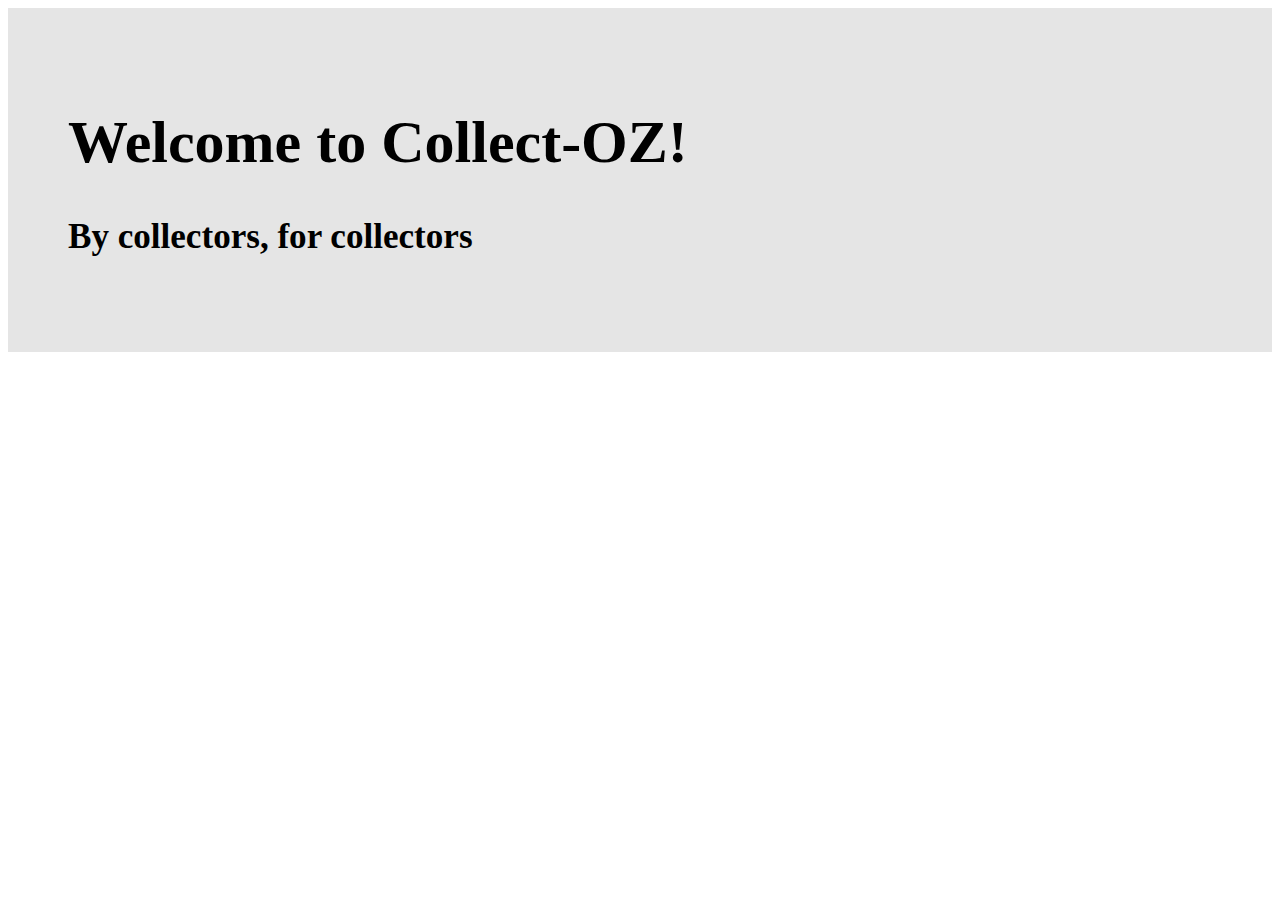
==== result.html @ 8d60e0c6 "Added Images, modified header, added result html file" ====
<!doctype html>
<html lang="en">
  <head>
    <!-- Required meta tags -->
    <meta charset="utf-8">
    <meta name="viewport" content="width=device-width, initial-scale=1">

    <!-- Bootstrap CSS -->
    <link rel="stylesheet" href="main.css">
    <link href="https://cdn.jsdelivr.net/npm/bootstrap@5.1.0/dist/css/bootstrap.min.css" rel="stylesheet" integrity="sha384-KyZXEAg3QhqLMpG8r+8fhAXLRk2vvoC2f3B09zVXn8CA5QIVfZOJ3BCsw2P0p/We" crossorigin="anonymous">

    <title>Collect-OZ - Result Page</title>
  </head>
  <body>
    <div class="header">
        <h1>Welcome to Collect-OZ!</h1>
        <h3>By collectors, for collectors</h3>       
    </div>

    <!-- Optional JavaScript; choose one of the two! -->

    <!-- Option 1: Bootstrap Bundle with Popper -->
    <script src="https://cdn.jsdelivr.net/npm/bootstrap@5.1.0/dist/js/bootstrap.bundle.min.js" integrity="sha384-U1DAWAznBHeqEIlVSCgzq+c9gqGAJn5c/t99JyeKa9xxaYpSvHU5awsuZVVFIhvj" crossorigin="anonymous"></script>

    <!-- Option 2: Separate Popper and Bootstrap JS -->
    <!--
    <script src="https://cdn.jsdelivr.net/npm/@popperjs/core@2.9.3/dist/umd/popper.min.js" integrity="sha384-eMNCOe7tC1doHpGoWe/6oMVemdAVTMs2xqW4mwXrXsW0L84Iytr2wi5v2QjrP/xp" crossorigin="anonymous"></script>
    <script src="https://cdn.jsdelivr.net/npm/bootstrap@5.1.0/dist/js/bootstrap.min.js" integrity="sha384-cn7l7gDp0eyniUwwAZgrzD06kc/tftFf19TOAs2zVinnD/C7E91j9yyk5//jjpt/" crossorigin="anonymous"></script>
    -->
  </body>
</html>
---- main.css ----
.header {
    padding: 60px;
    text-align: left;
    background: #e5e5e5;
    color: black;
    font-size: 30px;
  }
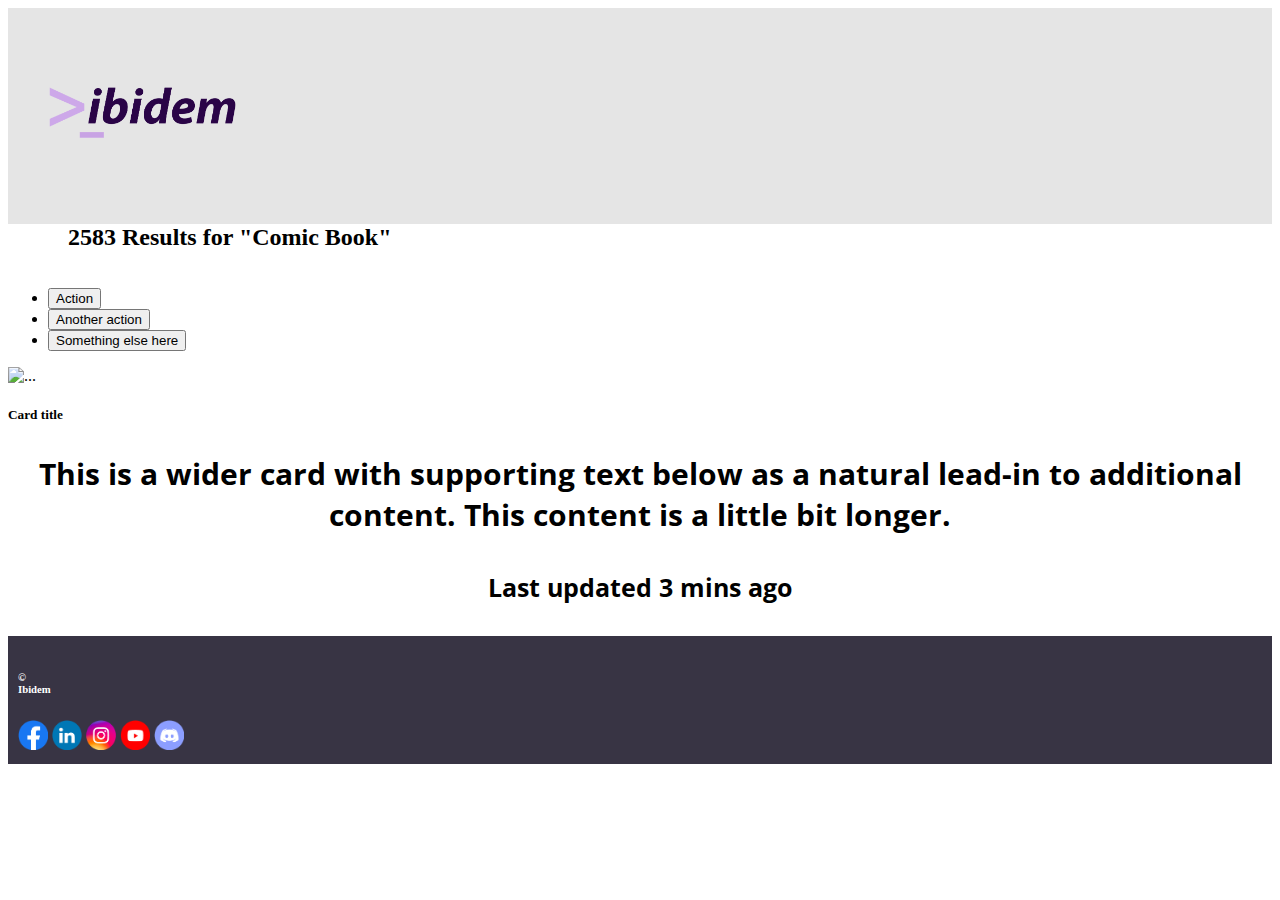
==== commit 1f237757: "homepage done" ====
--- a/result.html
+++ b/result.html
@@ -9,13 +9,12 @@
     <link rel="stylesheet" href="main.css">
     <link href="https://cdn.jsdelivr.net/npm/bootstrap@5.1.0/dist/css/bootstrap.min.css" rel="stylesheet" integrity="sha384-KyZXEAg3QhqLMpG8r+8fhAXLRk2vvoC2f3B09zVXn8CA5QIVfZOJ3BCsw2P0p/We" crossorigin="anonymous">
 
-    <title>Collect-OZ - Result Page</title>
-  </head>
-  <body>
-    <div class="header">
-        <h1>Welcome to Collect-OZ!</h1>
-        <h3>By collectors, for collectors</h3>       
-    </div>
+    <title>Ibidem - Result Page</title>
+</head>
+<body>
+  <div class="header">
+    <img src="best_logo.png" style="width: 20%;">   
+  </div>
 
     <!-- Optional JavaScript; choose one of the two! -->
 
@@ -27,5 +26,49 @@
     <script src="https://cdn.jsdelivr.net/npm/@popperjs/core@2.9.3/dist/umd/popper.min.js" integrity="sha384-eMNCOe7tC1doHpGoWe/6oMVemdAVTMs2xqW4mwXrXsW0L84Iytr2wi5v2QjrP/xp" crossorigin="anonymous"></script>
     <script src="https://cdn.jsdelivr.net/npm/bootstrap@5.1.0/dist/js/bootstrap.min.js" integrity="sha384-cn7l7gDp0eyniUwwAZgrzD06kc/tftFf19TOAs2zVinnD/C7E91j9yyk5//jjpt/" crossorigin="anonymous"></script>
     -->
+    <div id="below-head">
+    <h2>2583 Results for "Comic Book"</h2>
+
+    <div class="btn-group">
+        <button type="button" class="btn btn-secondary dropdown-toggle" data-bs-toggle="dropdown" aria-expanded="false">
+          Sort by...
+        </button>
+        <ul class="dropdown-menu dropdown-menu-end">
+          <li><button class="dropdown-item" type="button">Action</button></li>
+          <li><button class="dropdown-item" type="button">Another action</button></li>
+          <li><button class="dropdown-item" type="button">Something else here</button></li>
+        </ul>
+      </div>
+    </div>
+
+    <div class="card mb-3" style="max-width: 1500px; margin: auto;">
+        <div class="row g-0">
+          <div class="col-md-4">
+            <img src="..." class="img-fluid rounded-start" alt="...">
+          </div>
+          <div class="col-md-8">
+            <div class="card-body">
+              <h5 class="card-title">Card title</h5>
+              <p class="card-text">This is a wider card with supporting text below as a natural lead-in to additional content. This content is a little bit longer.</p>
+              <p class="card-text"><small class="text-muted">Last updated 3 mins ago</small></p>
+            </div>
+          </div>
+        </div>
+      </div>
+
+    <footer>
+        <div class="text">
+          <h6>&#169; Ibidem</h6> 
+        </div>
+        <div class="images">
+          <img src="fb icon.png" style="width: 30px;">
+          <img src="linkedin.png" style="width: 30px;">
+          <img src="insta logo.png" style="width: 30px;">
+          <img src="youtube icon.png" style="width: 30px;">
+          <img src="discord icon.png" style="width: 30px;">
+        </div>        
+    </footer>
+
+
   </body>
 </html>--- a/main.css
+++ b/main.css
@@ -1,7 +1,96 @@
+@import url('https://fonts.googleapis.com/css?family=Open+Sans&display=swap');
+
 .header {
-    padding: 60px;
+    padding: 10px;
     text-align: left;
     background: #e5e5e5;
     color: black;
     font-size: 30px;
-  }+    font-family: "Open Sans";
+}
+
+body {
+    background: white;
+}
+
+
+.padding {
+    padding: 10rem !important
+}
+
+.domain-form .form-group {
+    border-radius: 10px;
+    border: 5px solid #b8b4e4;
+}
+
+.domain-form .form-group input {
+    height: 70px !important;
+    border: transparent
+}
+
+.form-control {
+    height: 52px !important;
+    background: #fff !important;
+    color: #3a4348 !important;
+    font-size: 18px;
+    border-radius: 0px;
+    -webkit-box-shadow: none !important;
+    box-shadow: none !important
+}
+
+.px-4 {
+    padding-left: 1.5rem !important
+}
+
+p {
+    text-align: center;
+    font-family: "Open Sans";
+    font-weight: bolder;
+    font-size: 30px;
+}
+
+* {
+    box-sizing: border-box;
+  }
+
+  .sponsor {
+      padding: 50px;
+      width: 90%;
+      margin: auto;
+  }
+  
+  .rows {
+    display: flex;
+    background: #e5e5e5;
+  }
+  
+  /* Create three equal columns that sits next to each other */
+  .column {
+    flex: 25%;
+    padding: 30px;
+  }
+
+footer {
+    padding: 10px;
+    background: #383444;
+    color: white;
+}
+
+.text {
+    float: left;
+    padding-right: 1400px;
+}
+
+h2 {
+    margin-left: 60px;
+    display: inline;
+}
+
+.btn-group {
+    margin-left: 1500px;
+    display: inline;
+}
+
+#below-head {
+    display: inline-block;
+}
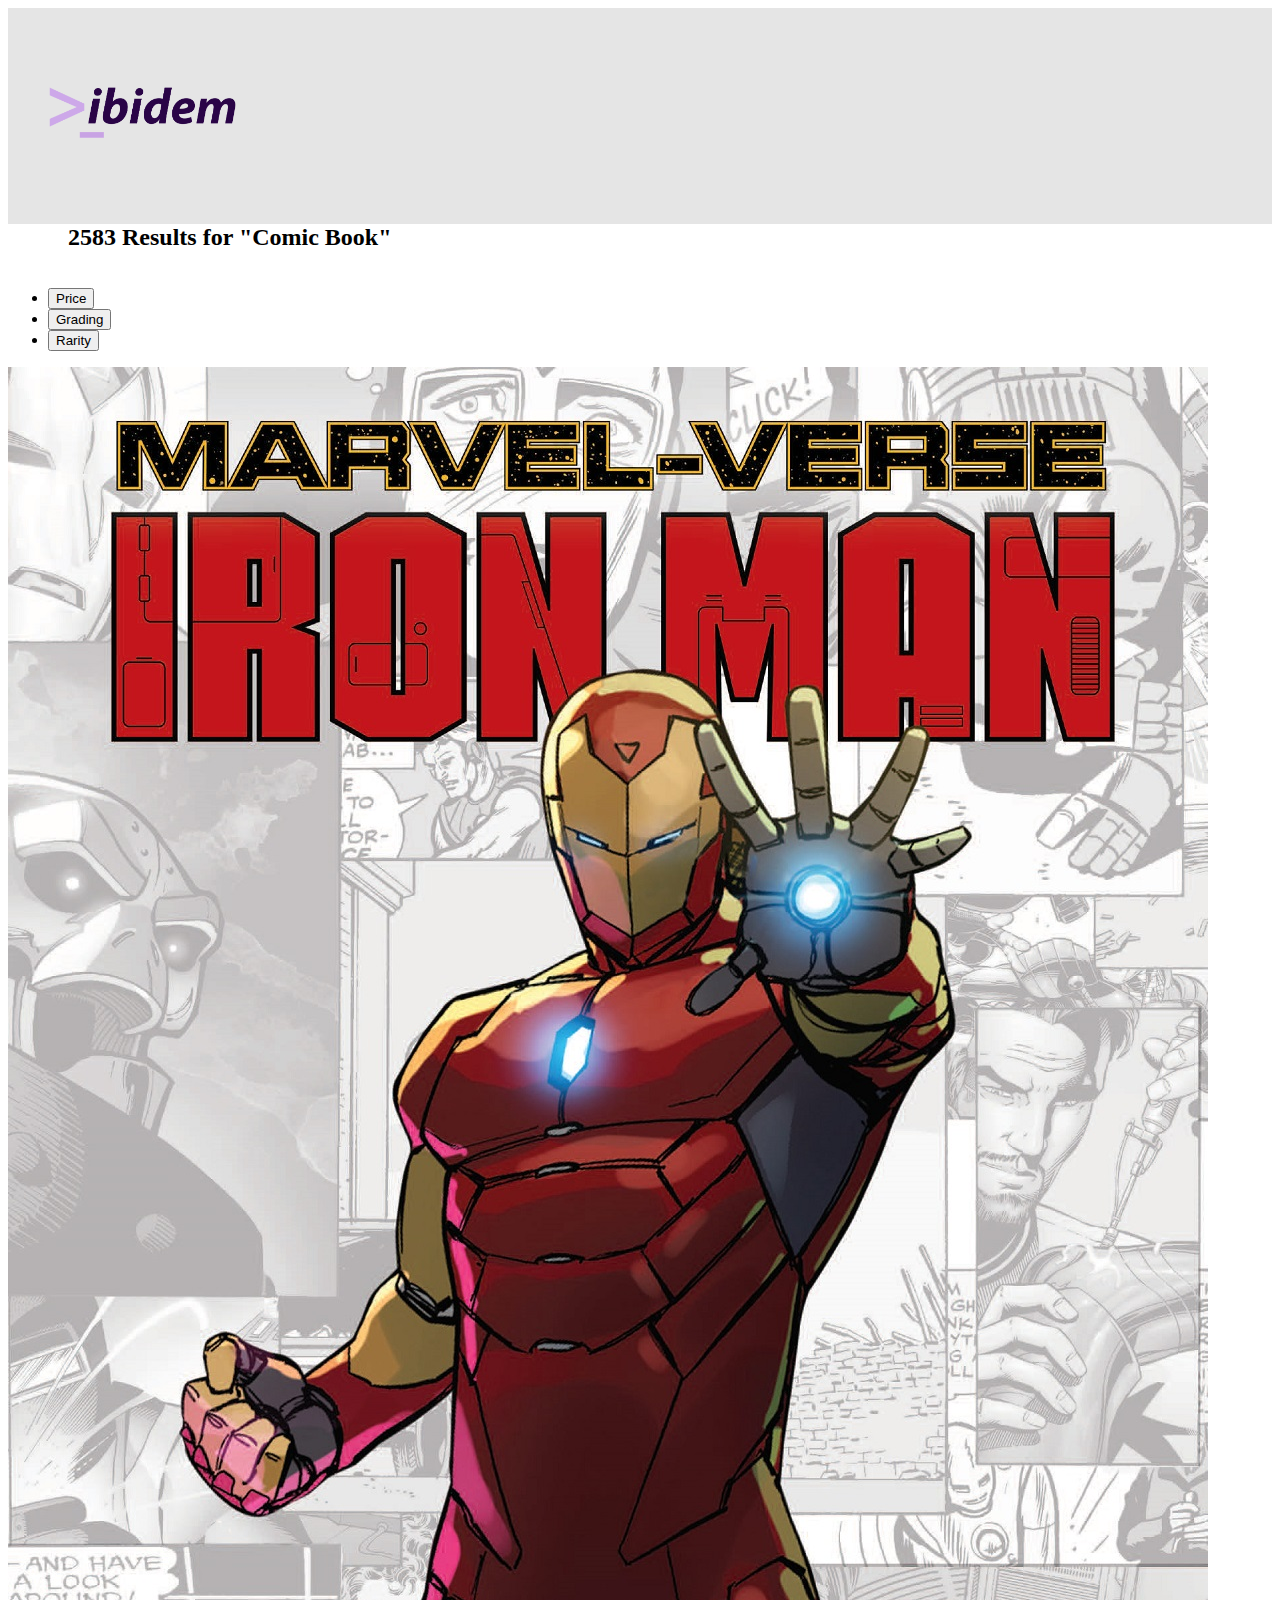
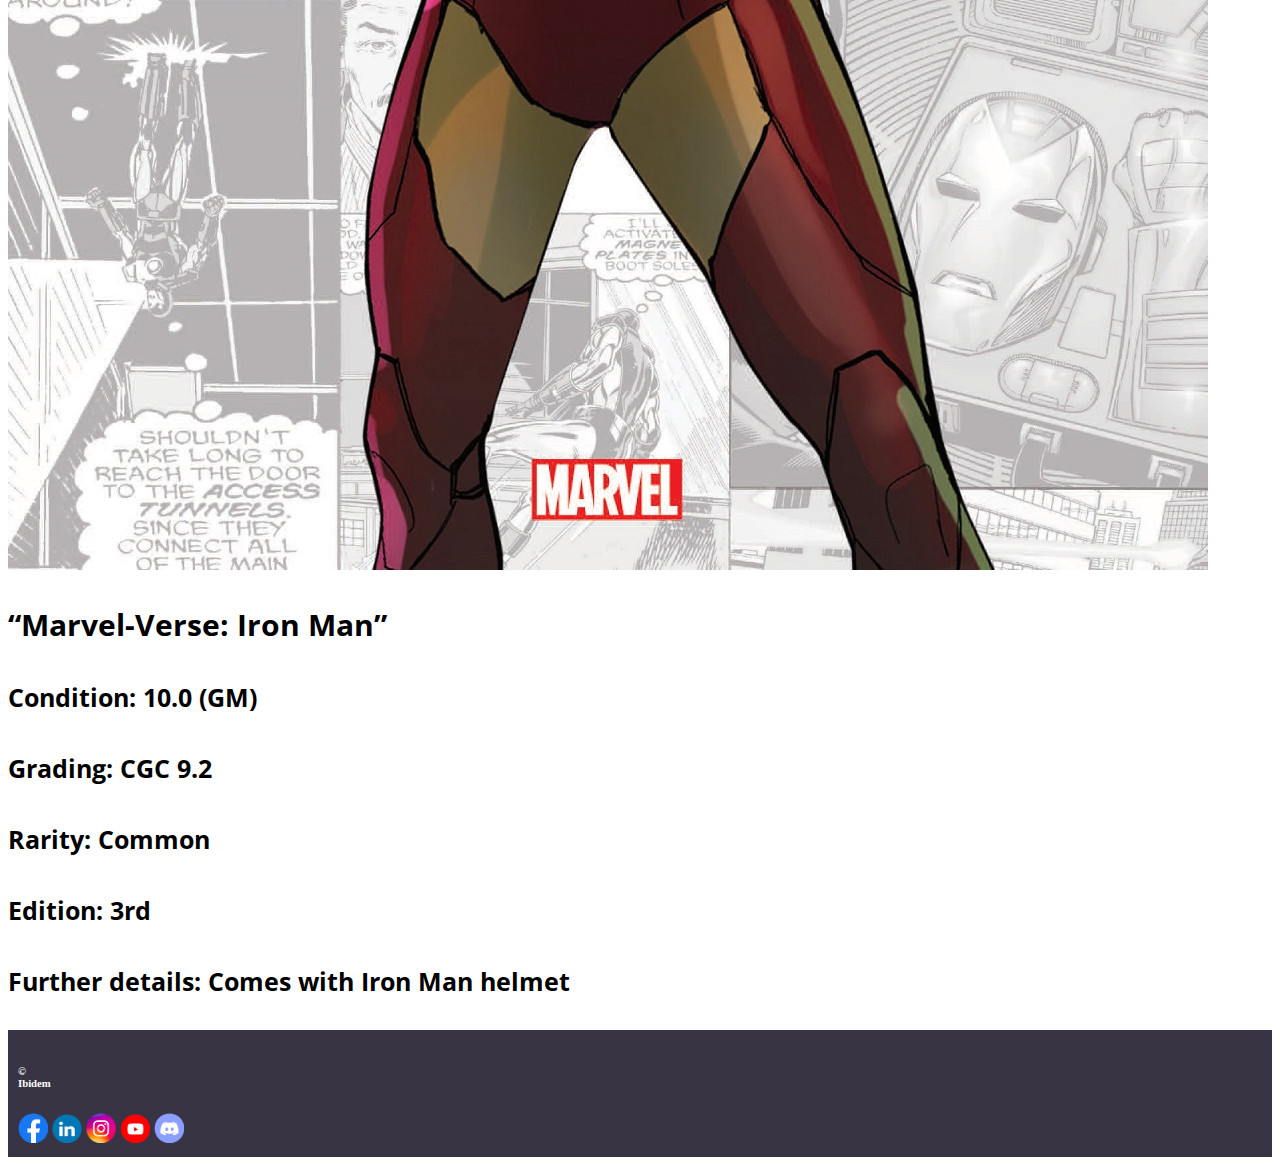
==== commit 5d9ff61d: "Iron man added" ====
--- a/result.html
+++ b/result.html
@@ -34,9 +34,9 @@
           Sort by...
         </button>
         <ul class="dropdown-menu dropdown-menu-end">
-          <li><button class="dropdown-item" type="button">Action</button></li>
-          <li><button class="dropdown-item" type="button">Another action</button></li>
-          <li><button class="dropdown-item" type="button">Something else here</button></li>
+          <li><button class="dropdown-item" type="button">Price</button></li>
+          <li><button class="dropdown-item" type="button">Grading</button></li>
+          <li><button class="dropdown-item" type="button">Rarity</button></li>
         </ul>
       </div>
     </div>
@@ -44,13 +44,16 @@
     <div class="card mb-3" style="max-width: 1500px; margin: auto;">
         <div class="row g-0">
           <div class="col-md-4">
-            <img src="..." class="img-fluid rounded-start" alt="...">
+            <img src="ironman.jpeg" class="img-fluid rounded-start" alt="Marvel-Verse: Iron Man">
           </div>
           <div class="col-md-8">
             <div class="card-body">
-              <h5 class="card-title">Card title</h5>
-              <p class="card-text">This is a wider card with supporting text below as a natural lead-in to additional content. This content is a little bit longer.</p>
-              <p class="card-text"><small class="text-muted">Last updated 3 mins ago</small></p>
+              <p class="card-text">“Marvel-Verse: Iron Man”</p>
+              <p class="card-text"><small class="text-muted">Condition: 10.0 (GM)</small></p>
+              <p class="card-text"><small class="text-muted">Grading: CGC 9.2</small></p>
+              <p class="card-text"><small class="text-muted">Rarity: Common</small></p>
+              <p class="card-text"><small class="text-muted">Edition: 3rd</small></p>
+              <p class="card-text"><small class="text-muted">Further details: Comes with Iron Man helmet</small></p>
             </div>
           </div>
         </div>
--- a/main.css
+++ b/main.css
@@ -94,3 +94,7 @@
 #below-head {
     display: inline-block;
 }
+
+.card-text {
+    text-align: left;
+}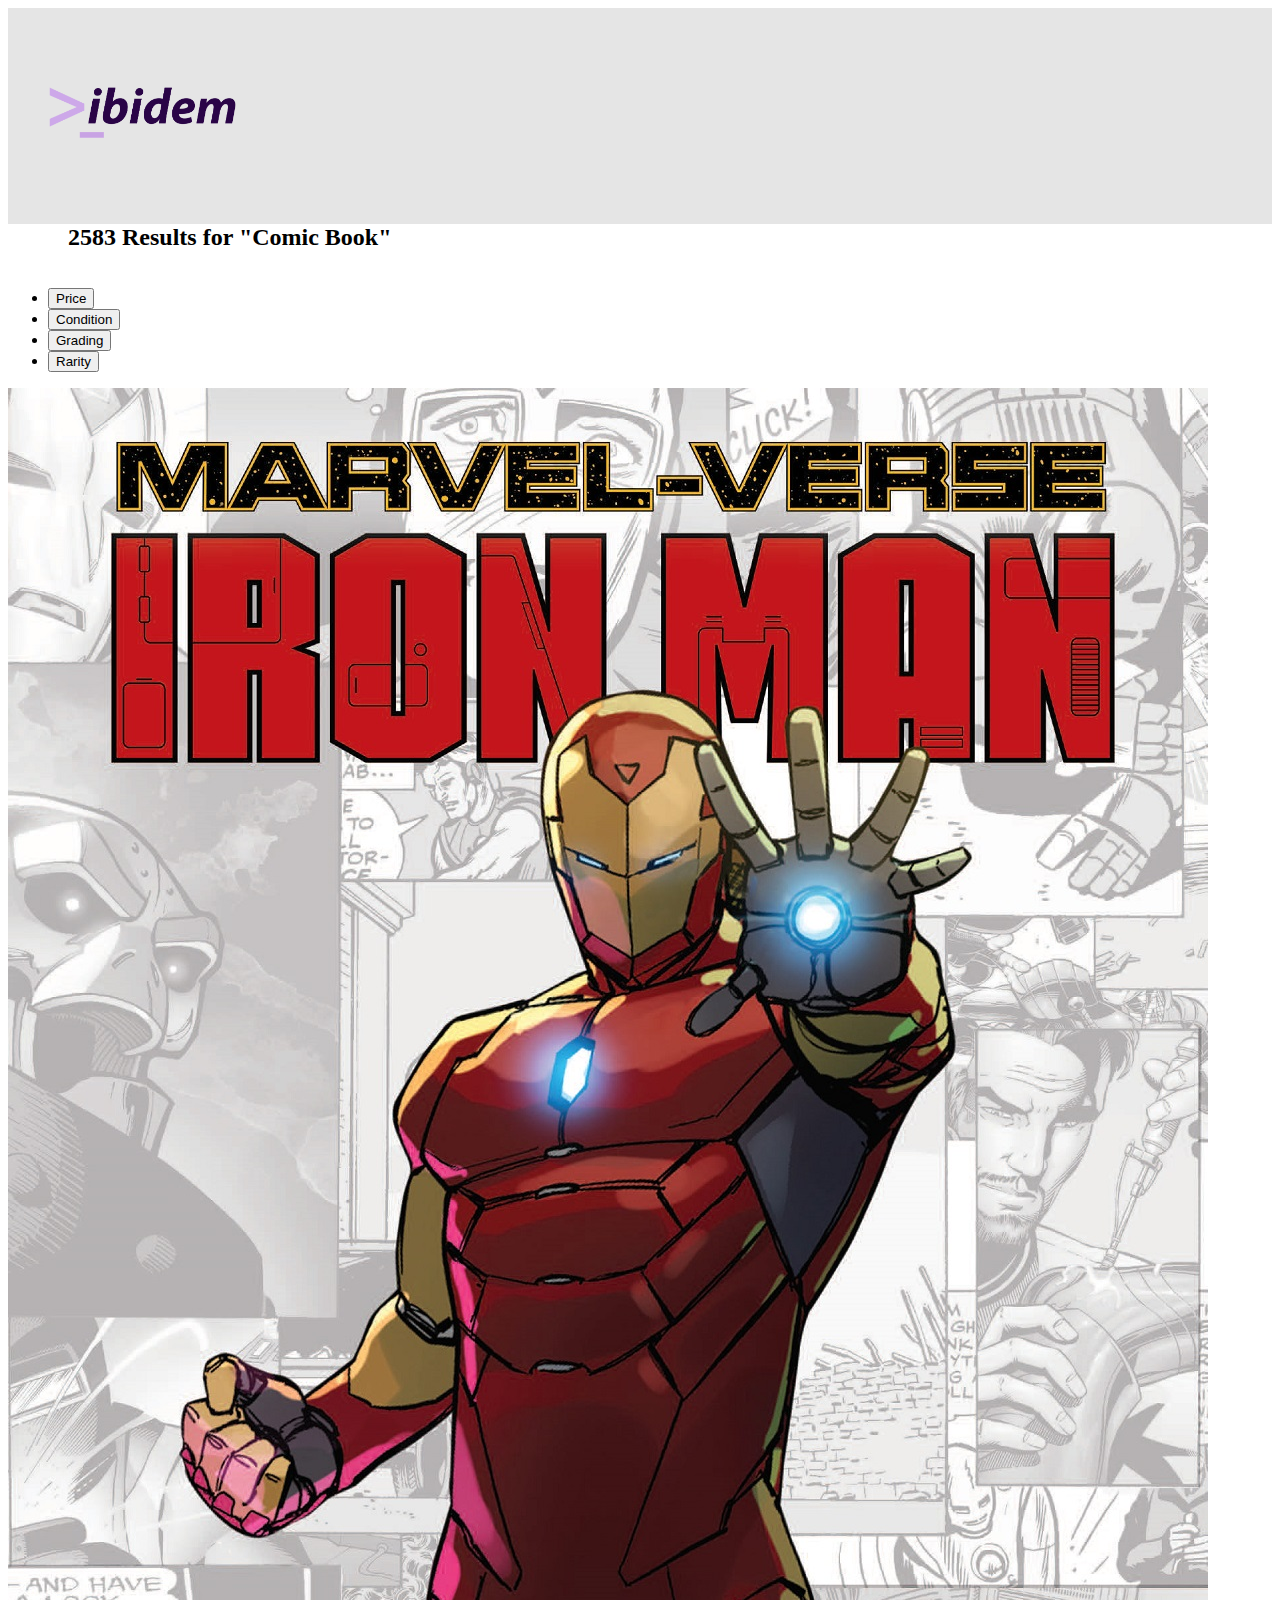
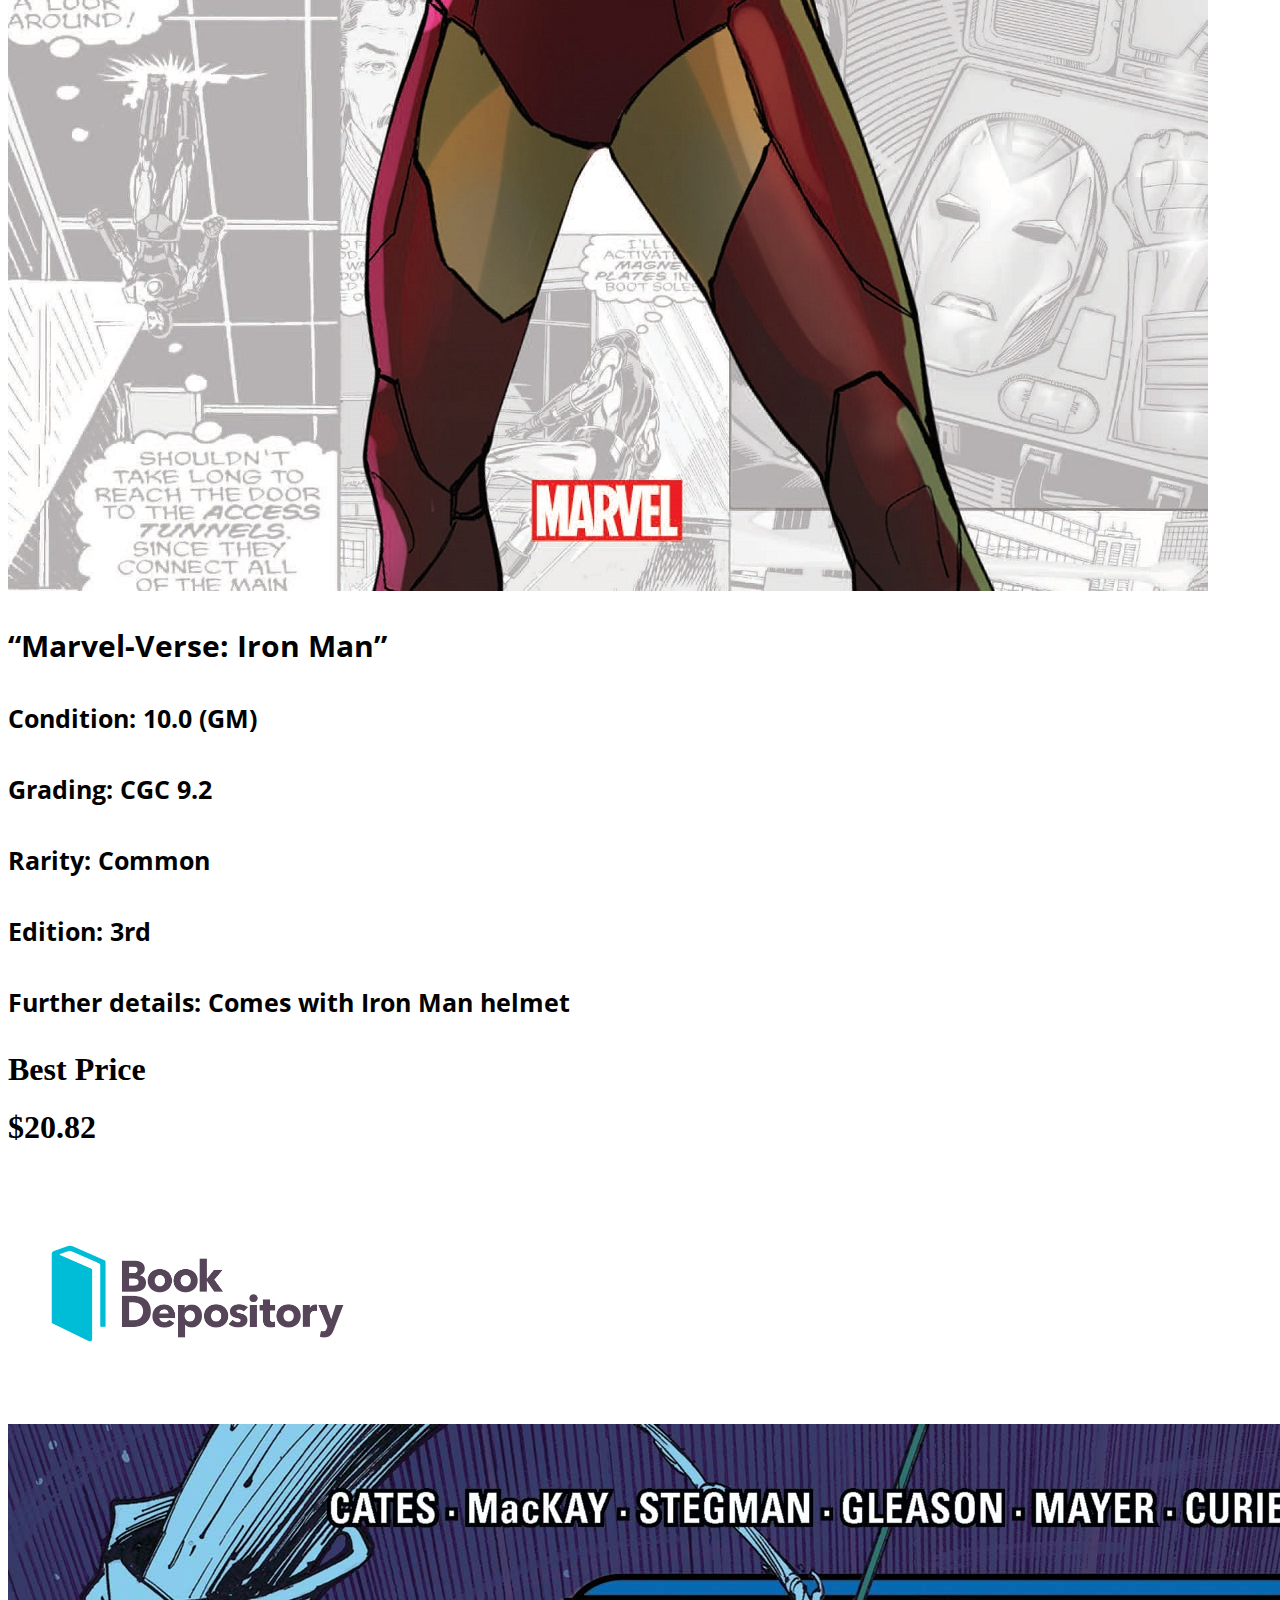
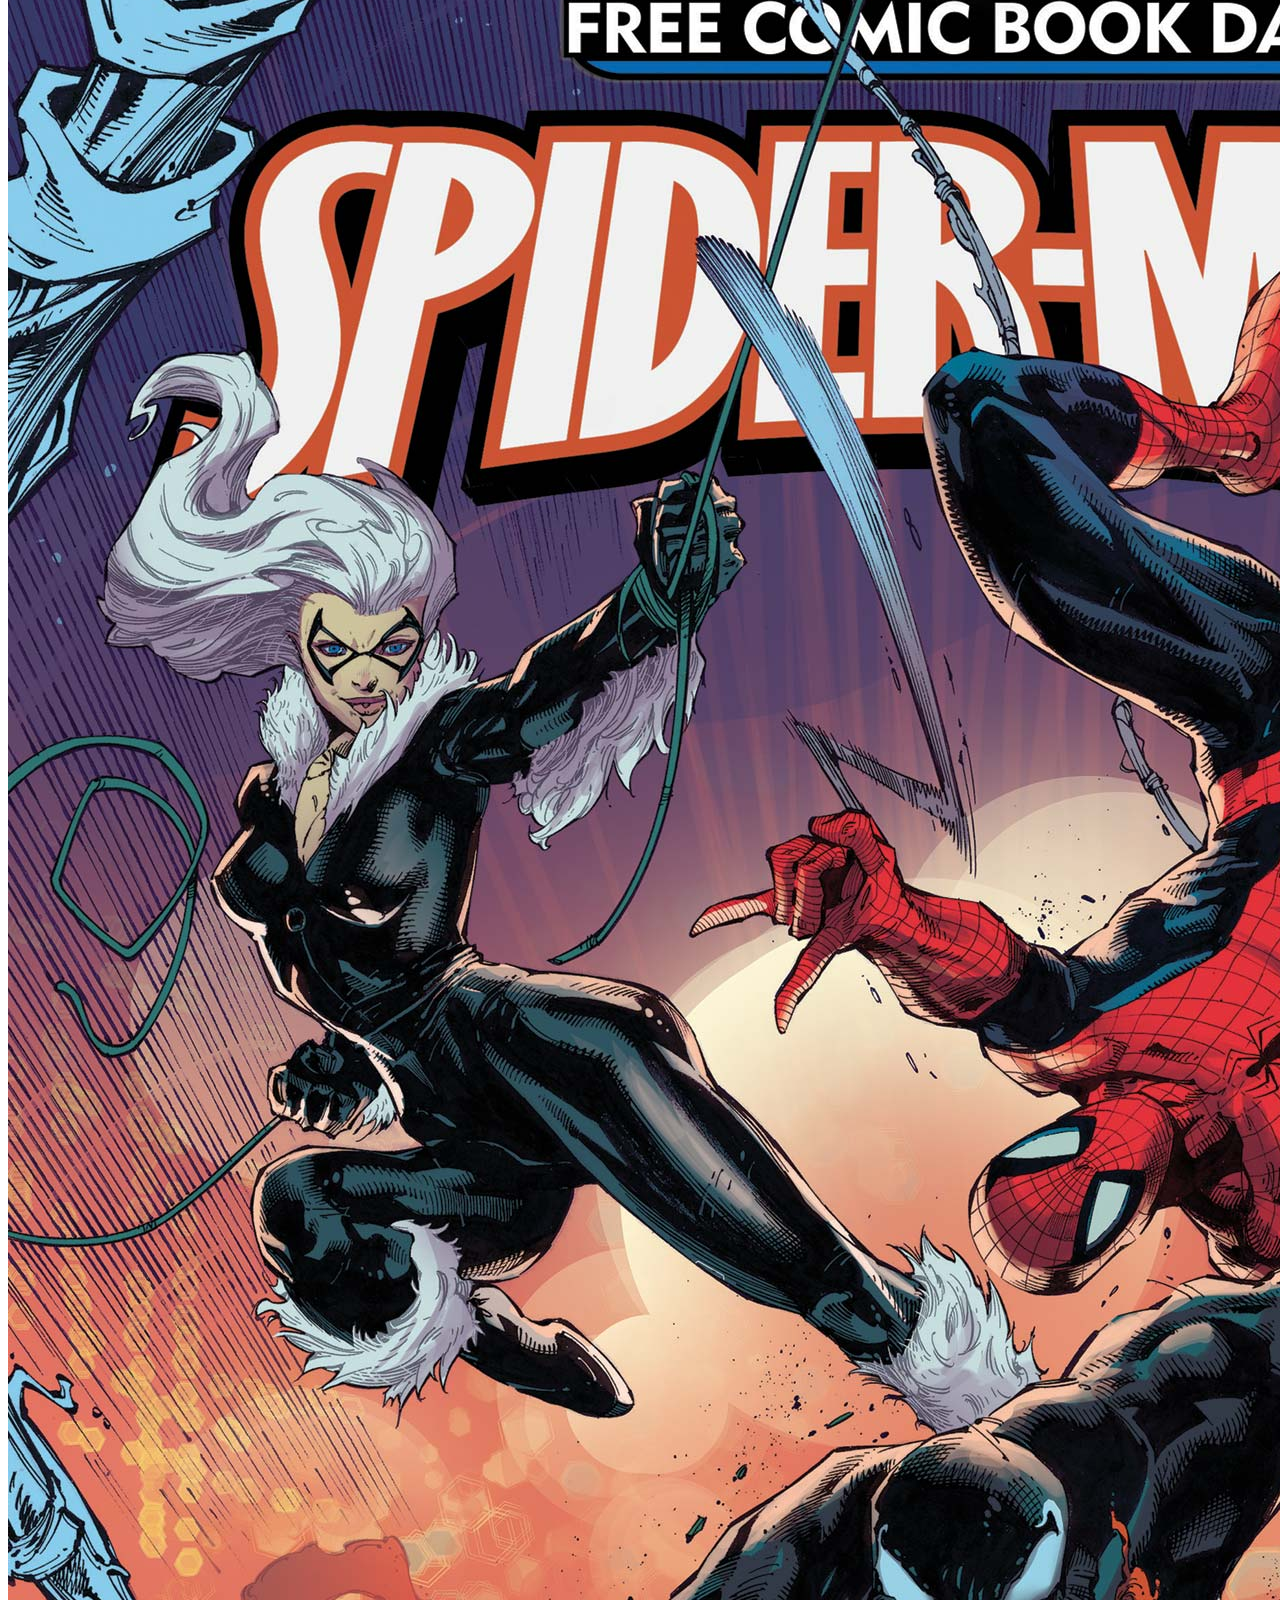
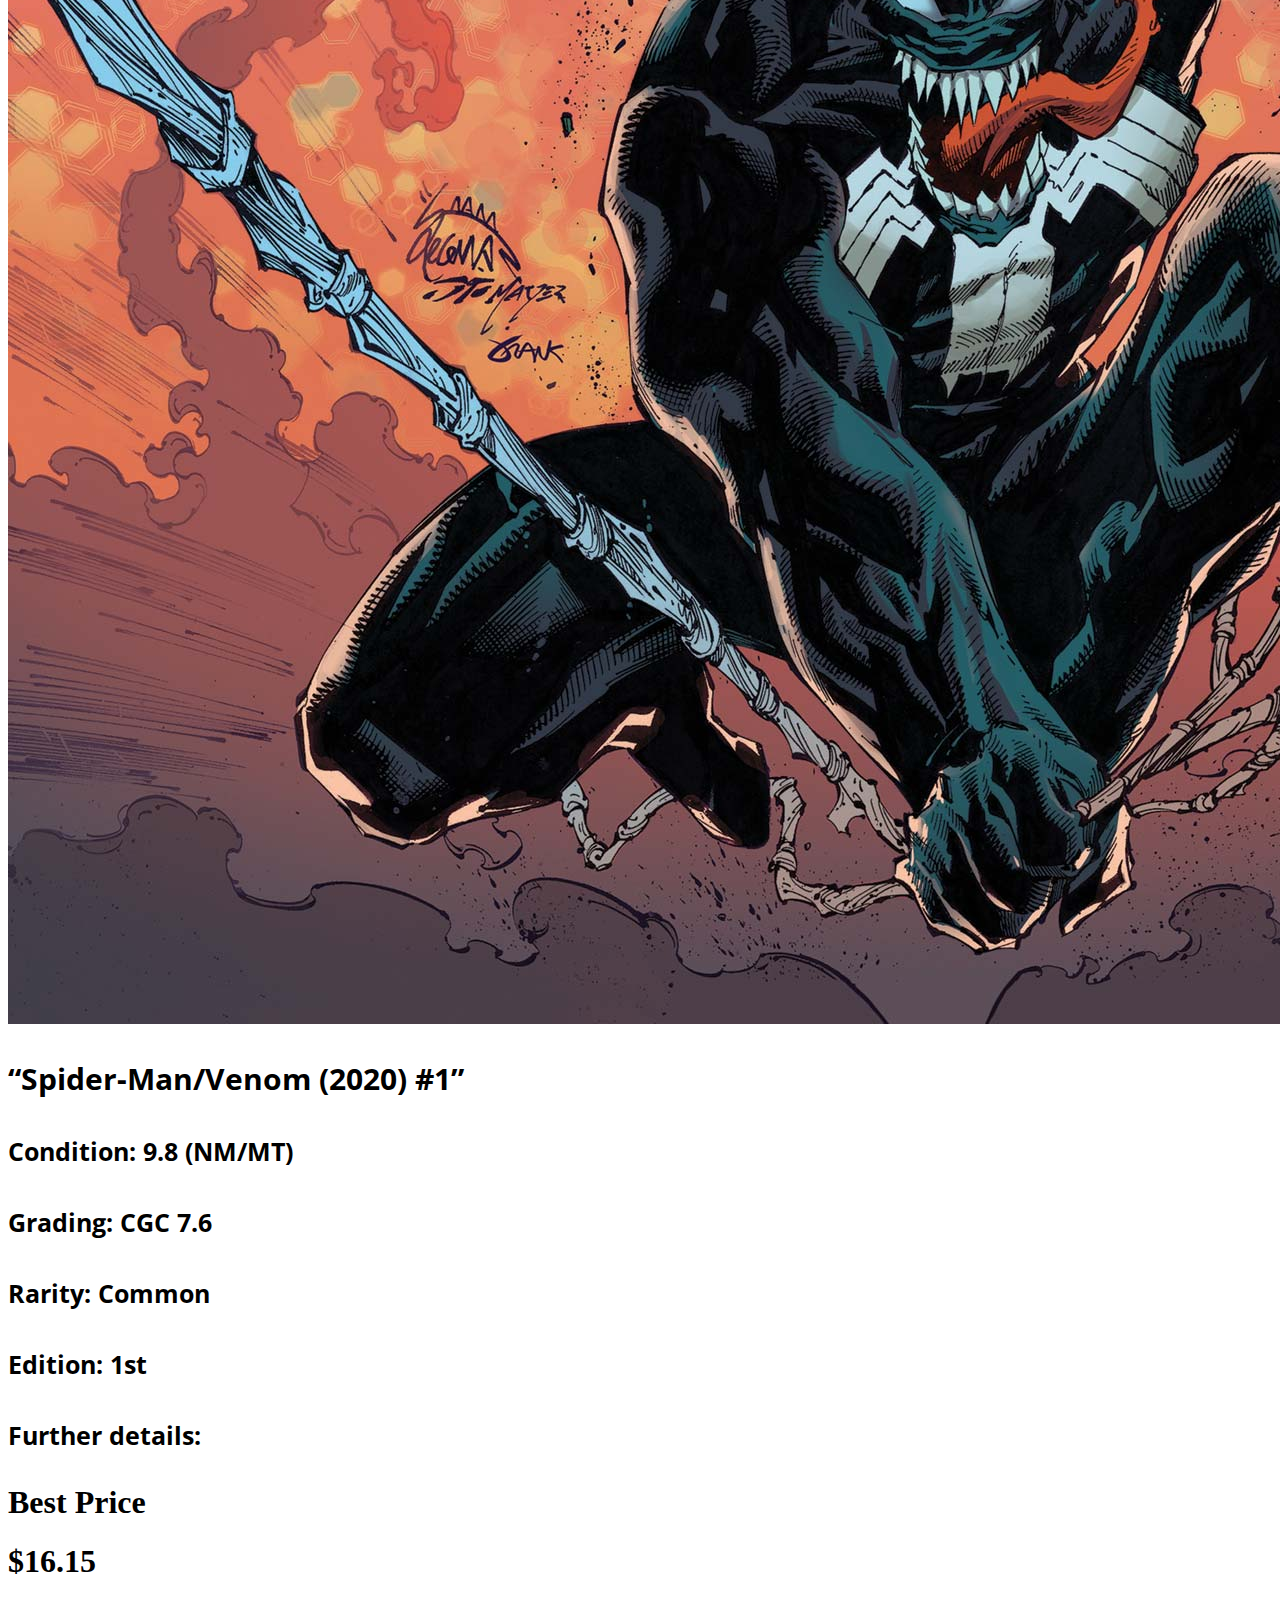
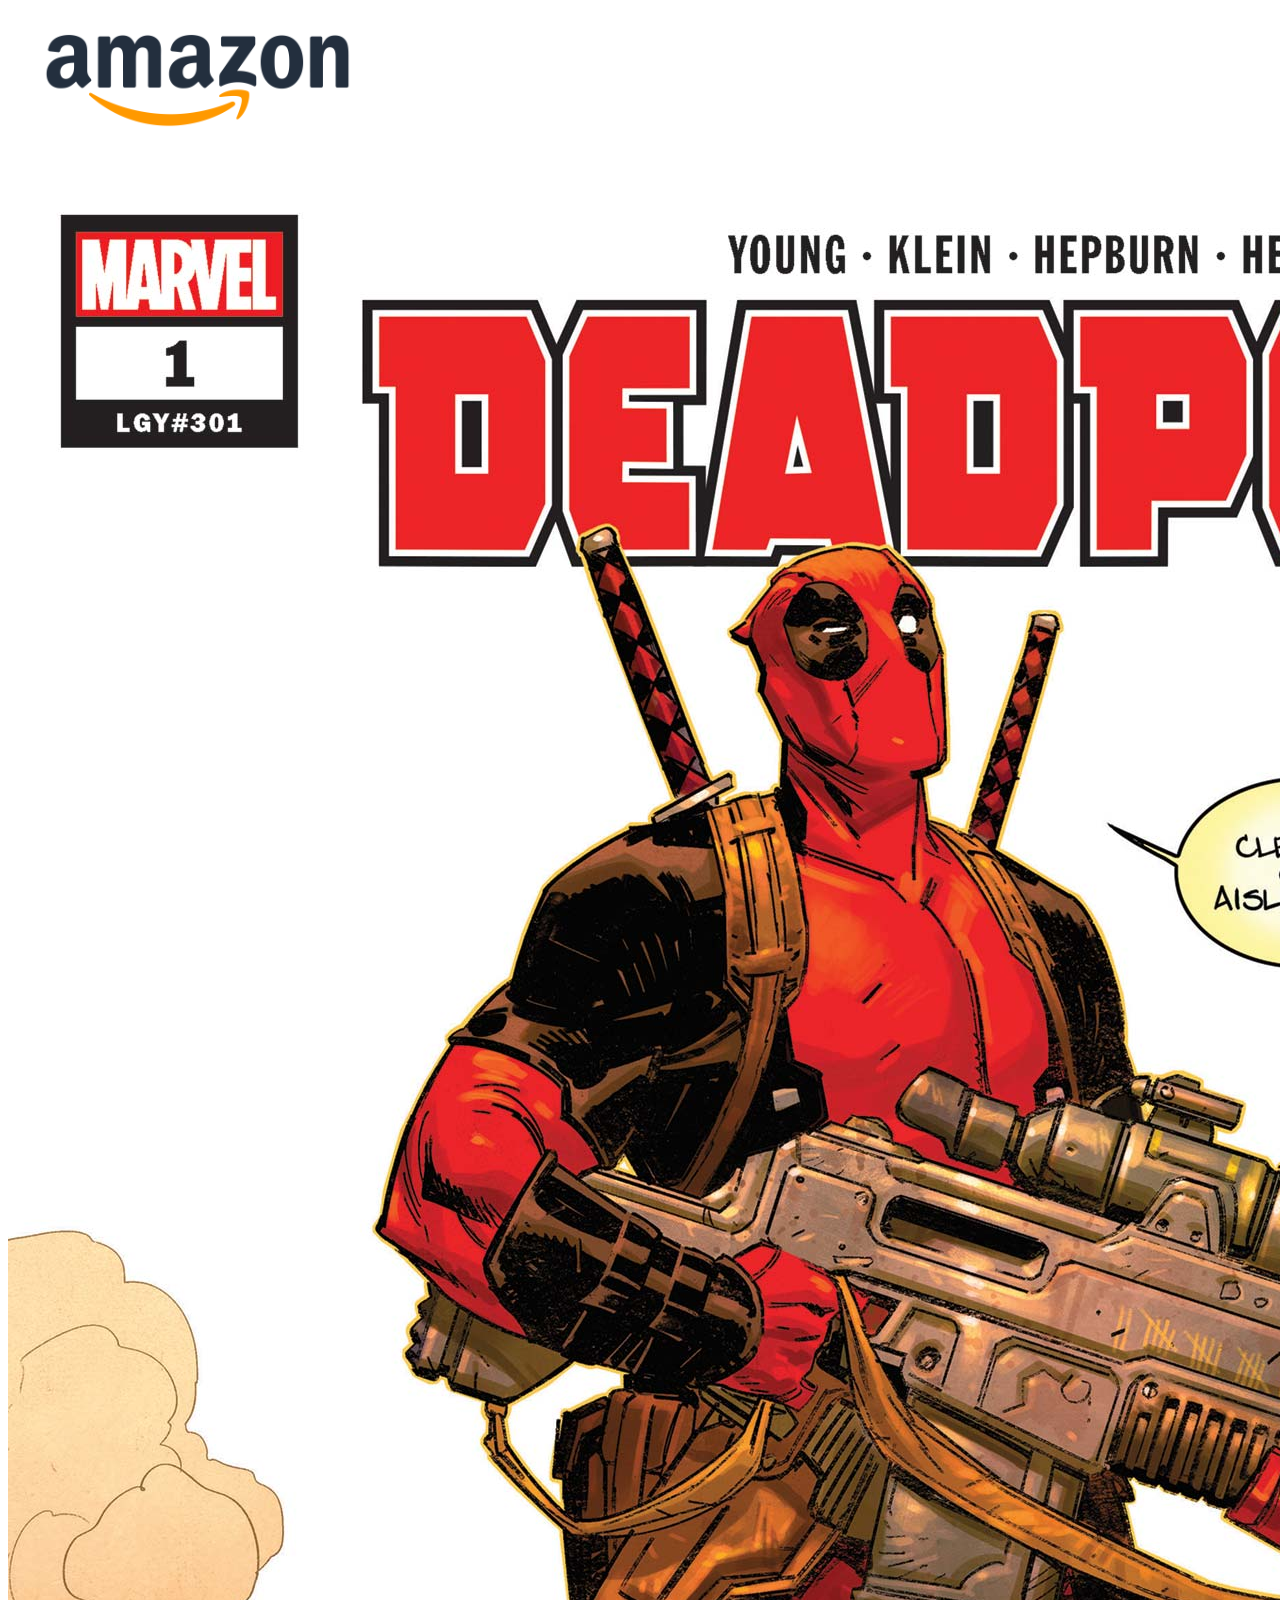
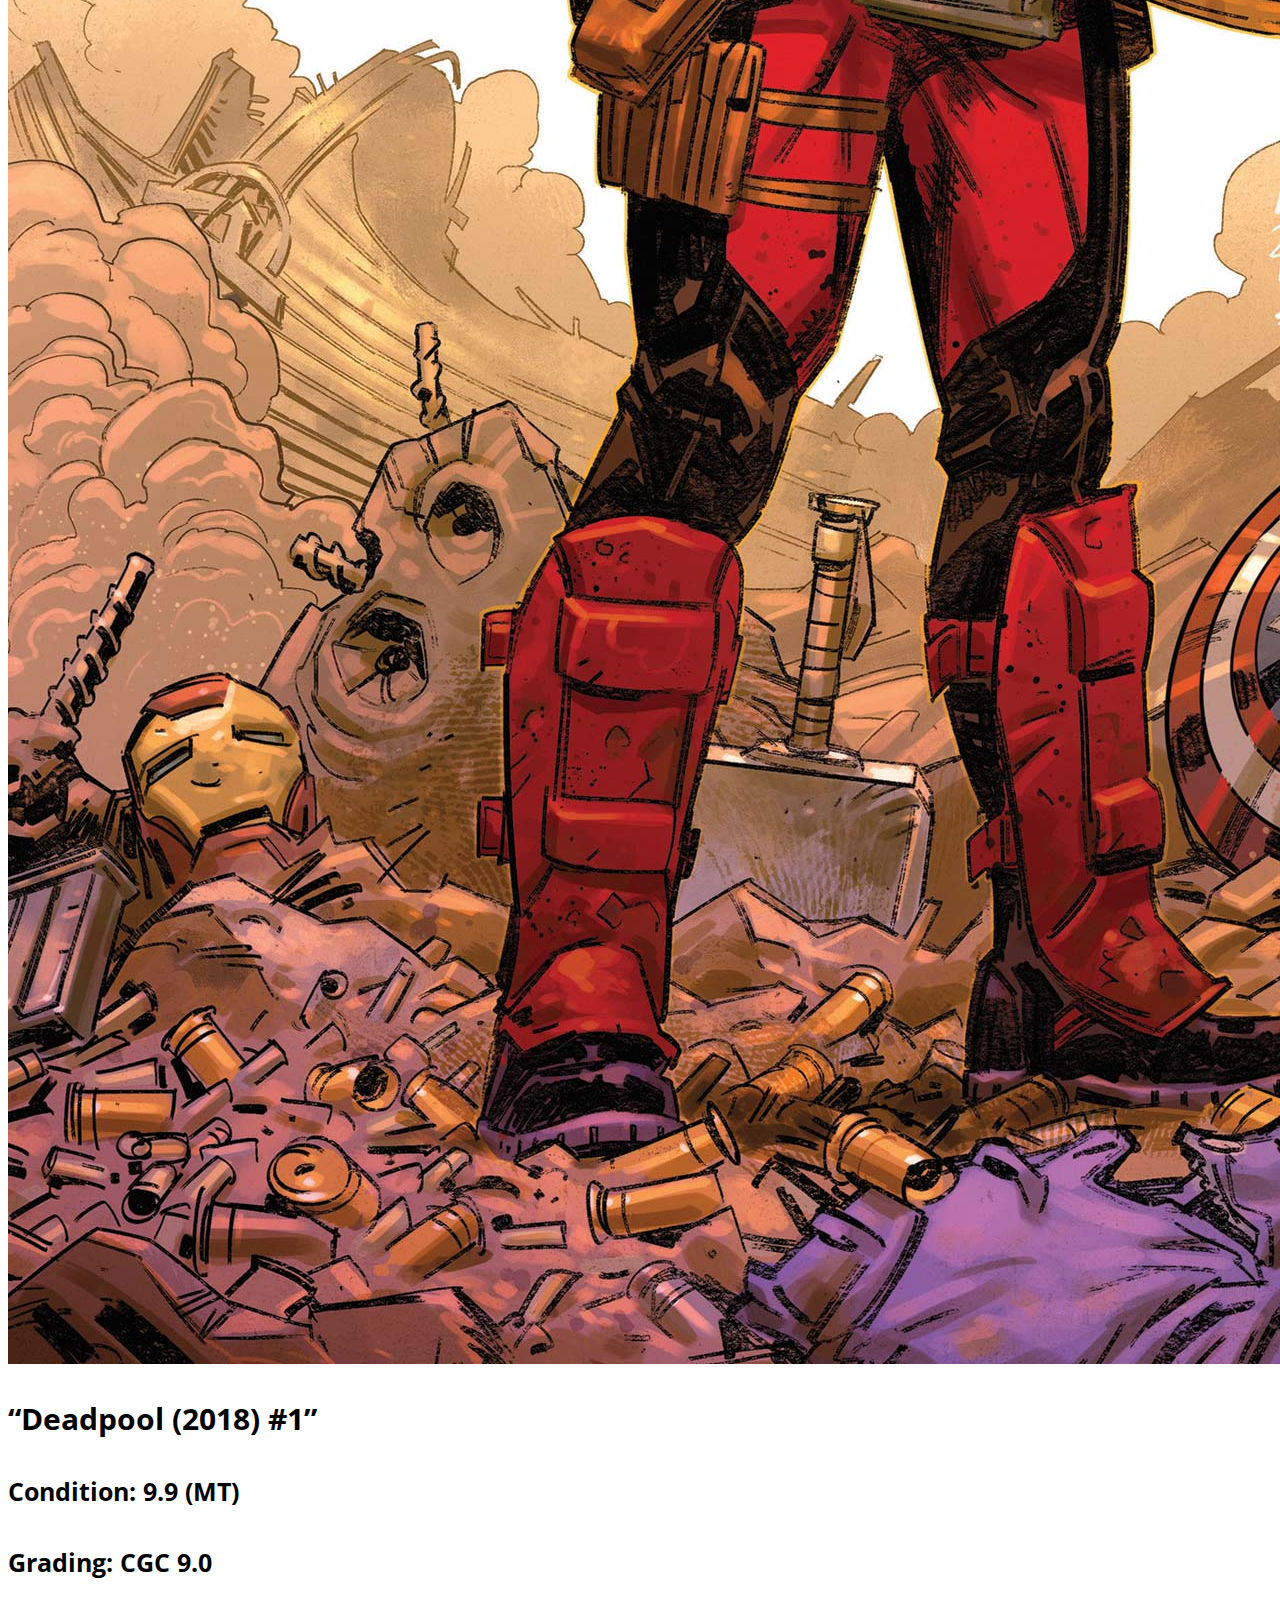
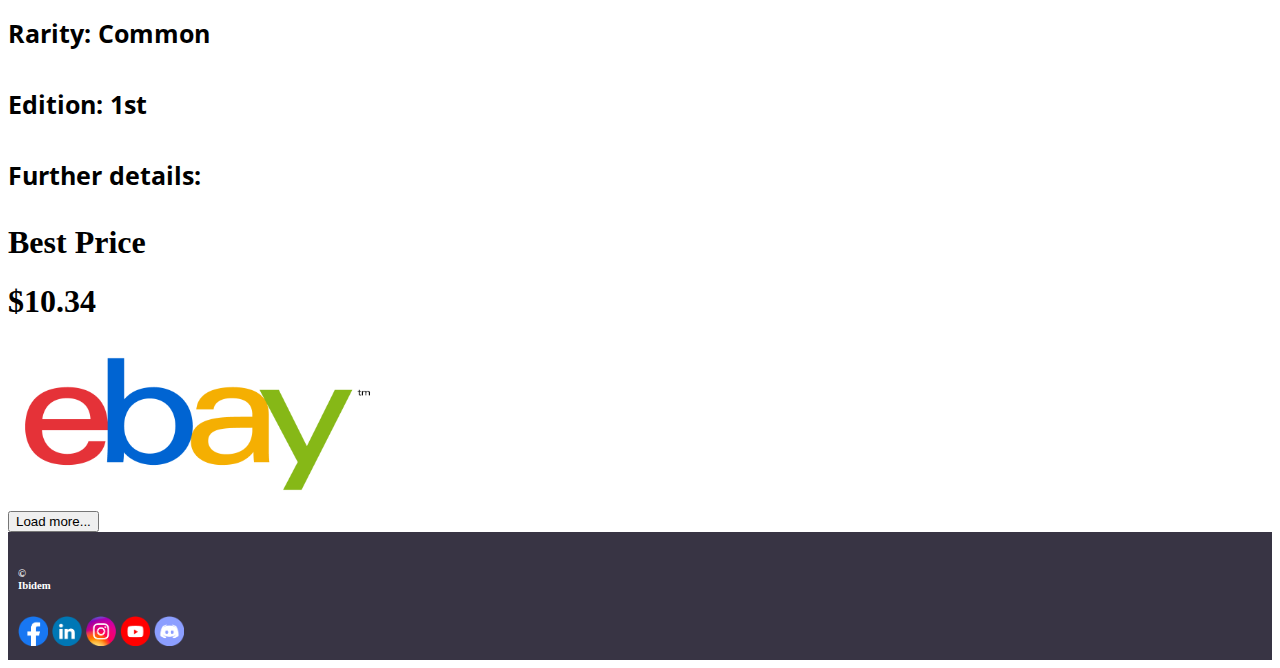
==== commit 4b3be138: "Polishing result page" ====
--- a/result.html
+++ b/result.html
@@ -35,6 +35,7 @@
         </button>
         <ul class="dropdown-menu dropdown-menu-end">
           <li><button class="dropdown-item" type="button">Price</button></li>
+          <li><button class="dropdown-item" type="button">Condition</button></li>
           <li><button class="dropdown-item" type="button">Grading</button></li>
           <li><button class="dropdown-item" type="button">Rarity</button></li>
         </ul>
@@ -54,9 +55,61 @@
               <p class="card-text"><small class="text-muted">Rarity: Common</small></p>
               <p class="card-text"><small class="text-muted">Edition: 3rd</small></p>
               <p class="card-text"><small class="text-muted">Further details: Comes with Iron Man helmet</small></p>
+              <break></break>
+              <h1 class="card-text">Best Price</h1>
+              <h1 class="card-text">$20.82</h1>
+              <img src="Book_Depository-Logo.png" alt="Book Depository Logo" style="width: 30%;">
             </div>
           </div>
         </div>
+      </div>
+
+      <div class="card mb-3" style="max-width: 1500px; margin: auto;">
+        <div class="row g-0">
+          <div class="col-md-4">
+            <img src="spoods.jpeg" class="img-fluid rounded-start" alt="Spider-Man/Venom (2020) #1">
+          </div>
+          <div class="col-md-8">
+            <div class="card-body">
+              <p class="card-text">“Spider-Man/Venom (2020) #1”</p>
+              <p class="card-text"><small class="text-muted">Condition: 9.8 (NM/MT)</small></p>
+              <p class="card-text"><small class="text-muted">Grading: CGC 7.6</small></p>
+              <p class="card-text"><small class="text-muted">Rarity: Common</small></p>
+              <p class="card-text"><small class="text-muted">Edition: 1st</small></p>
+              <p class="card-text"><small class="text-muted">Further details:</small></p>
+              <break></break>
+              <h1 class="card-text">Best Price</h1>
+              <h1 class="card-text">$16.15</h1>
+              <img src="Amazon logo.png" alt="Amazon Logo" style="width: 30%;">
+            </div>
+          </div>
+        </div>
+      </div>
+
+      <div class="card mb-3" style="max-width: 1500px; margin: auto;">
+        <div class="row g-0">
+          <div class="col-md-4">
+            <img src="deadpewl.jpeg" class="img-fluid rounded-start" alt="Deadpool (2018) #1">
+          </div>
+          <div class="col-md-8">
+            <div class="card-body">
+              <p class="card-text">“Deadpool (2018) #1”</p>
+              <p class="card-text"><small class="text-muted">Condition: 9.9 (MT)</small></p>
+              <p class="card-text"><small class="text-muted">Grading: CGC 9.0</small></p>
+              <p class="card-text"><small class="text-muted">Rarity: Common</small></p>
+              <p class="card-text"><small class="text-muted">Edition: 1st</small></p>
+              <p class="card-text"><small class="text-muted">Further details:</small></p>
+              <break></break>
+              <h1 class="card-text">Best Price</h1>
+              <h1 class="card-text">$10.34</h1>
+              <img src="EBay_logo.png" alt="ebay Logo" style="width: 30%;">
+            </div>
+          </div>
+        </div>
+      </div>
+
+      <div class="d-grid gap-2 col-6 mx-auto">
+        <button class="btn btn-primary" type="button">Load more...</button>
       </div>
 
     <footer>
--- a/main.css
+++ b/main.css
@@ -97,4 +97,4 @@
 
 .card-text {
     text-align: left;
-}+}
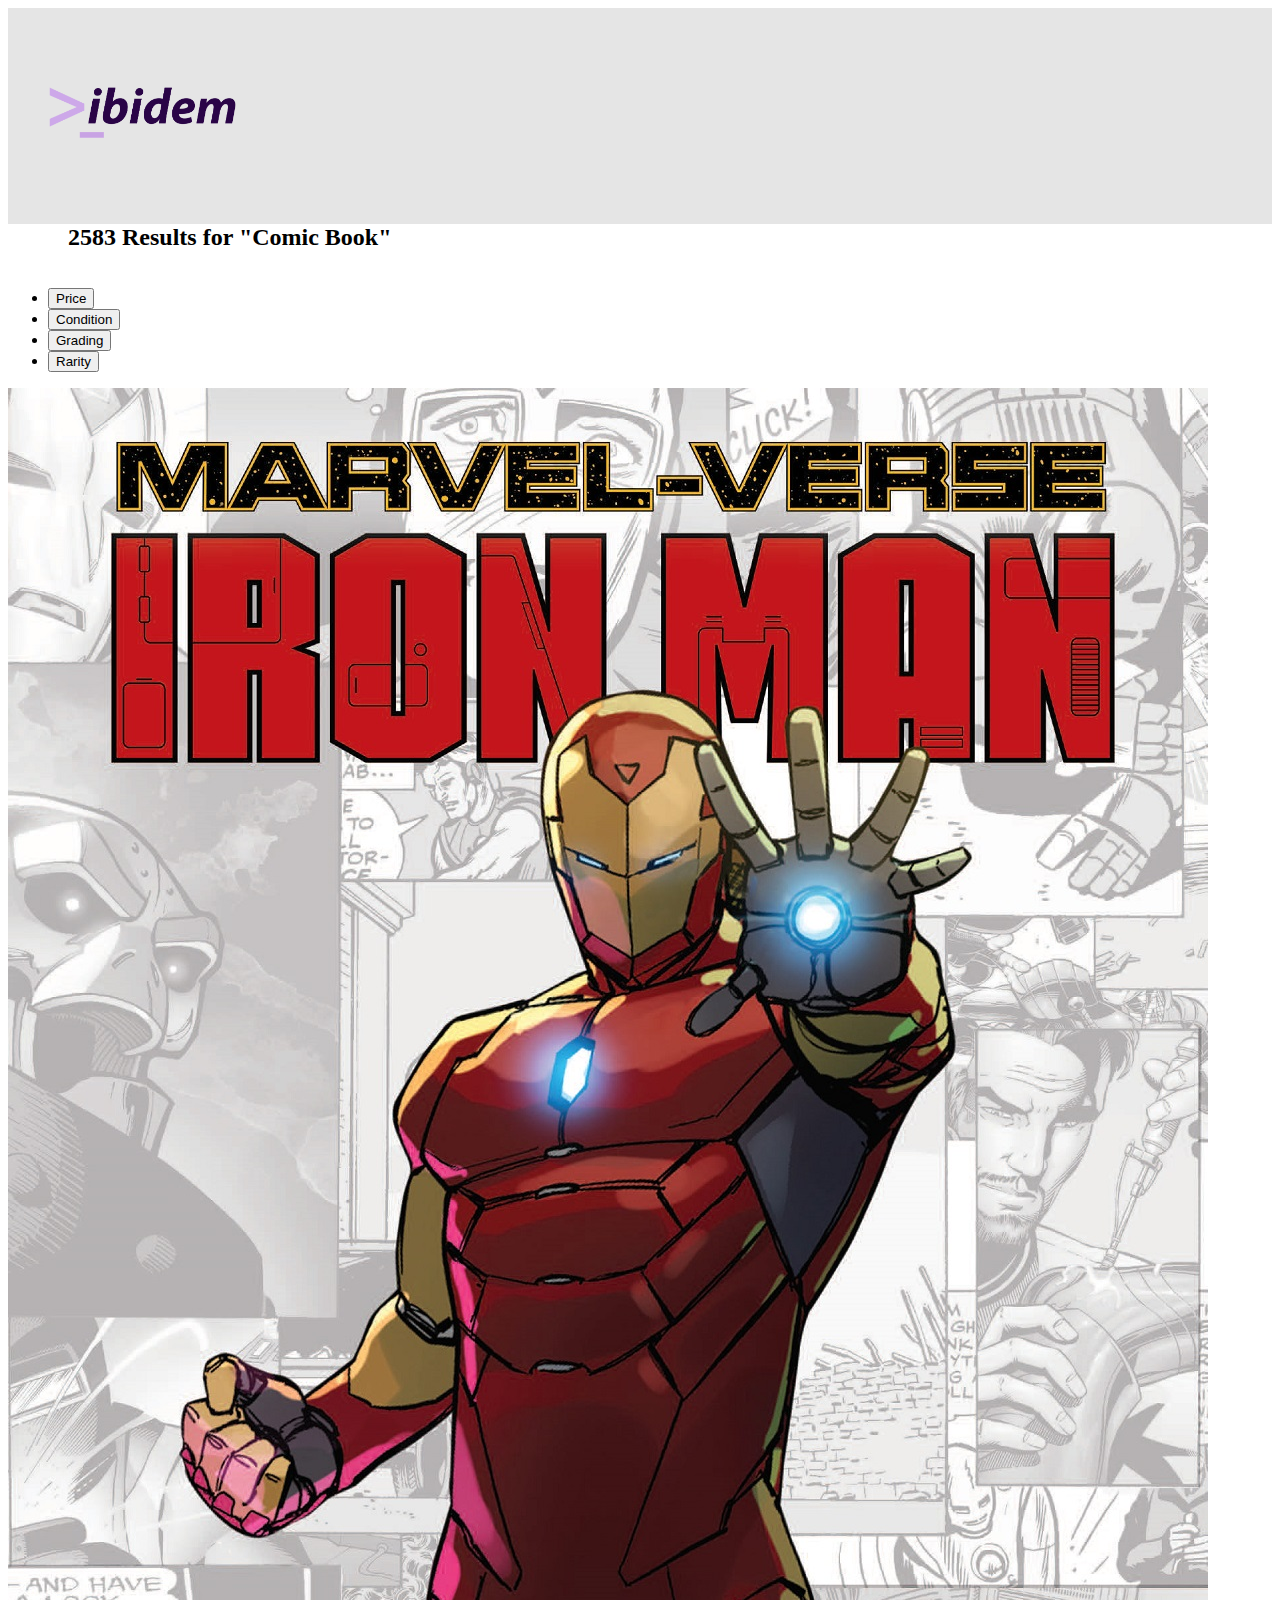
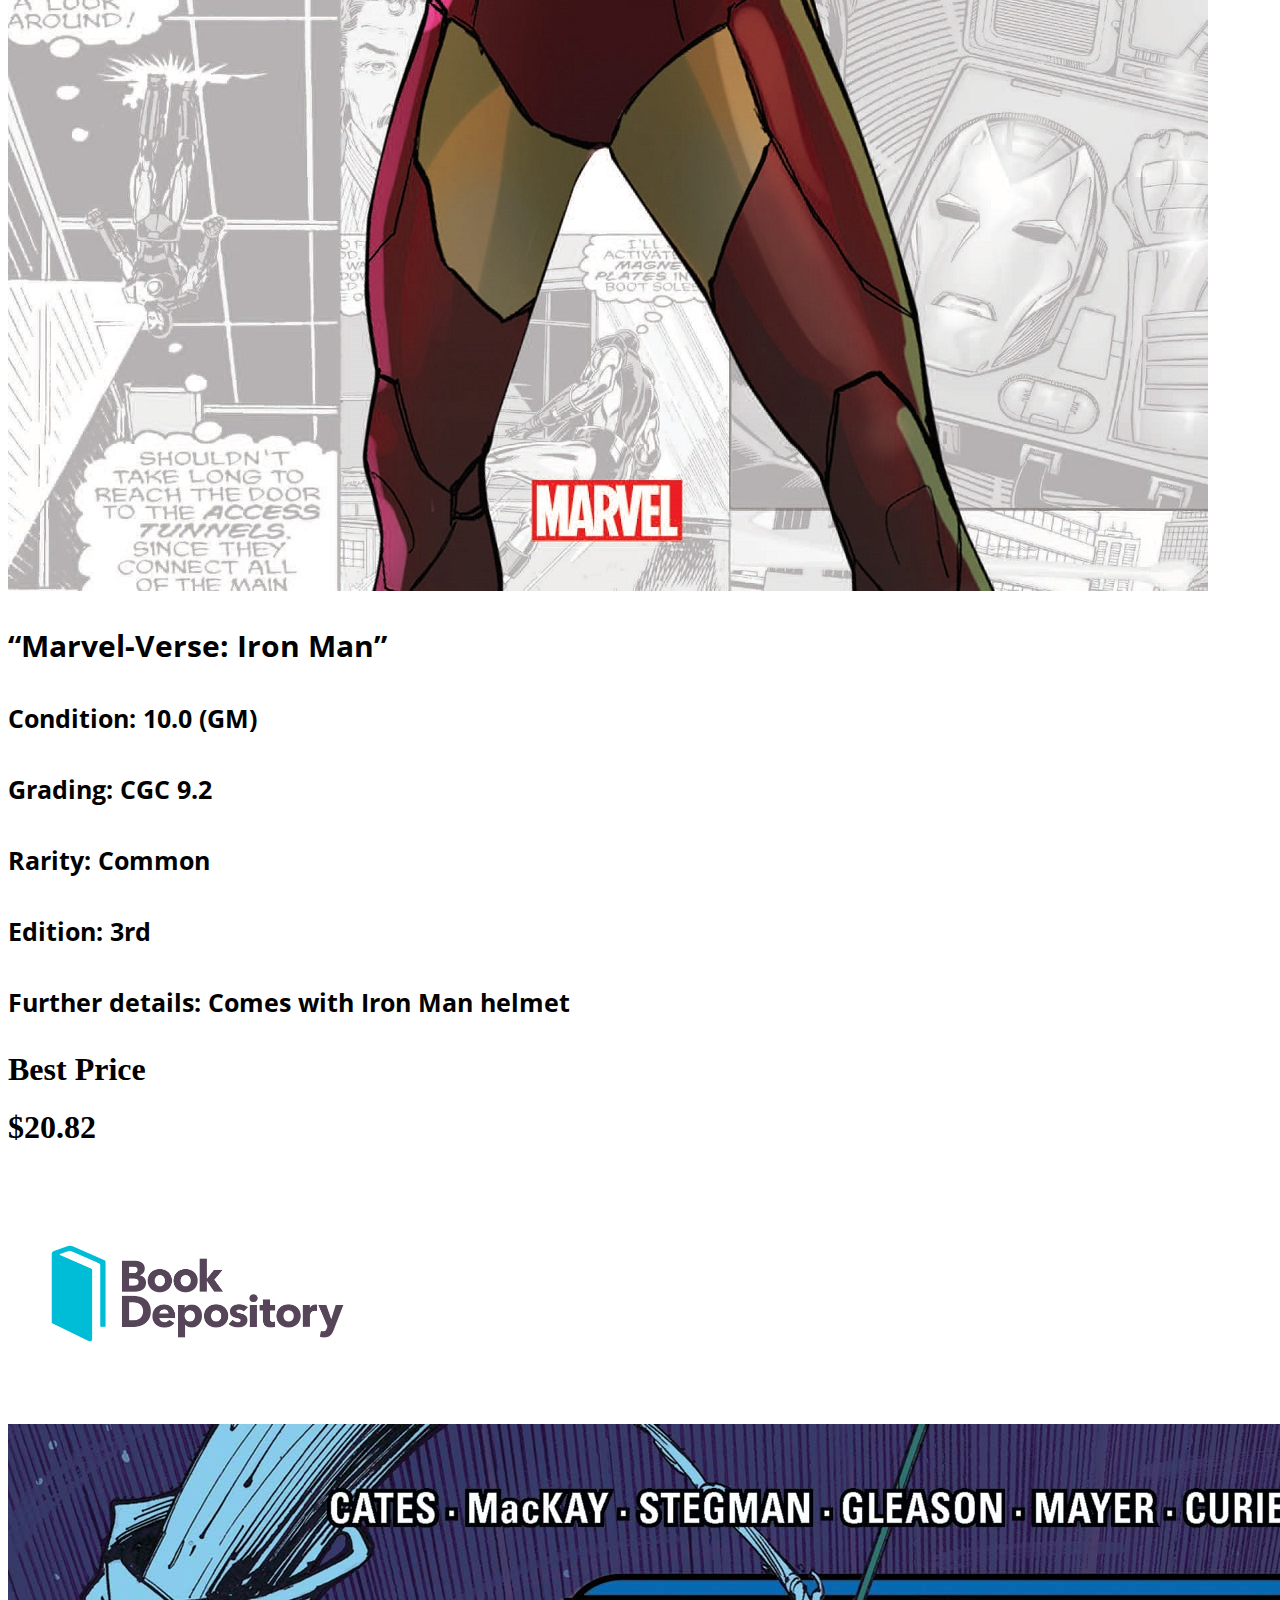
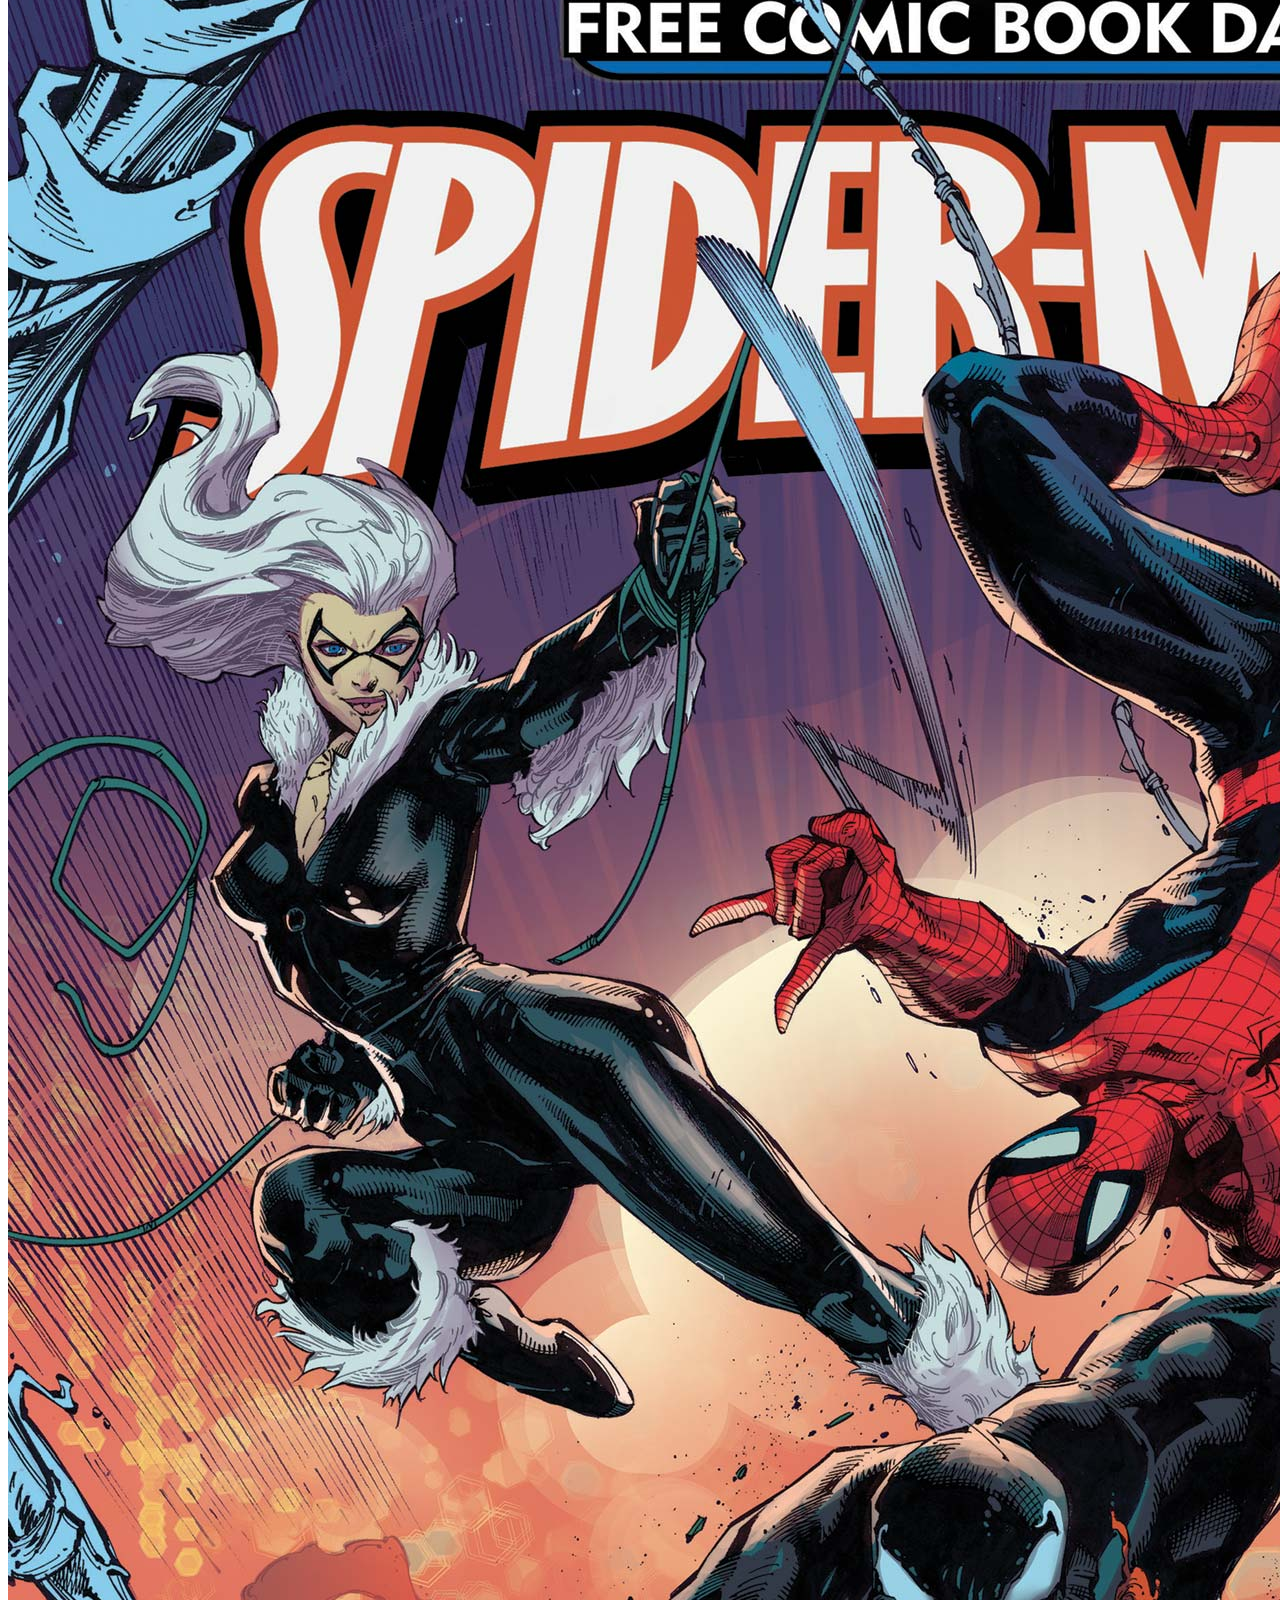
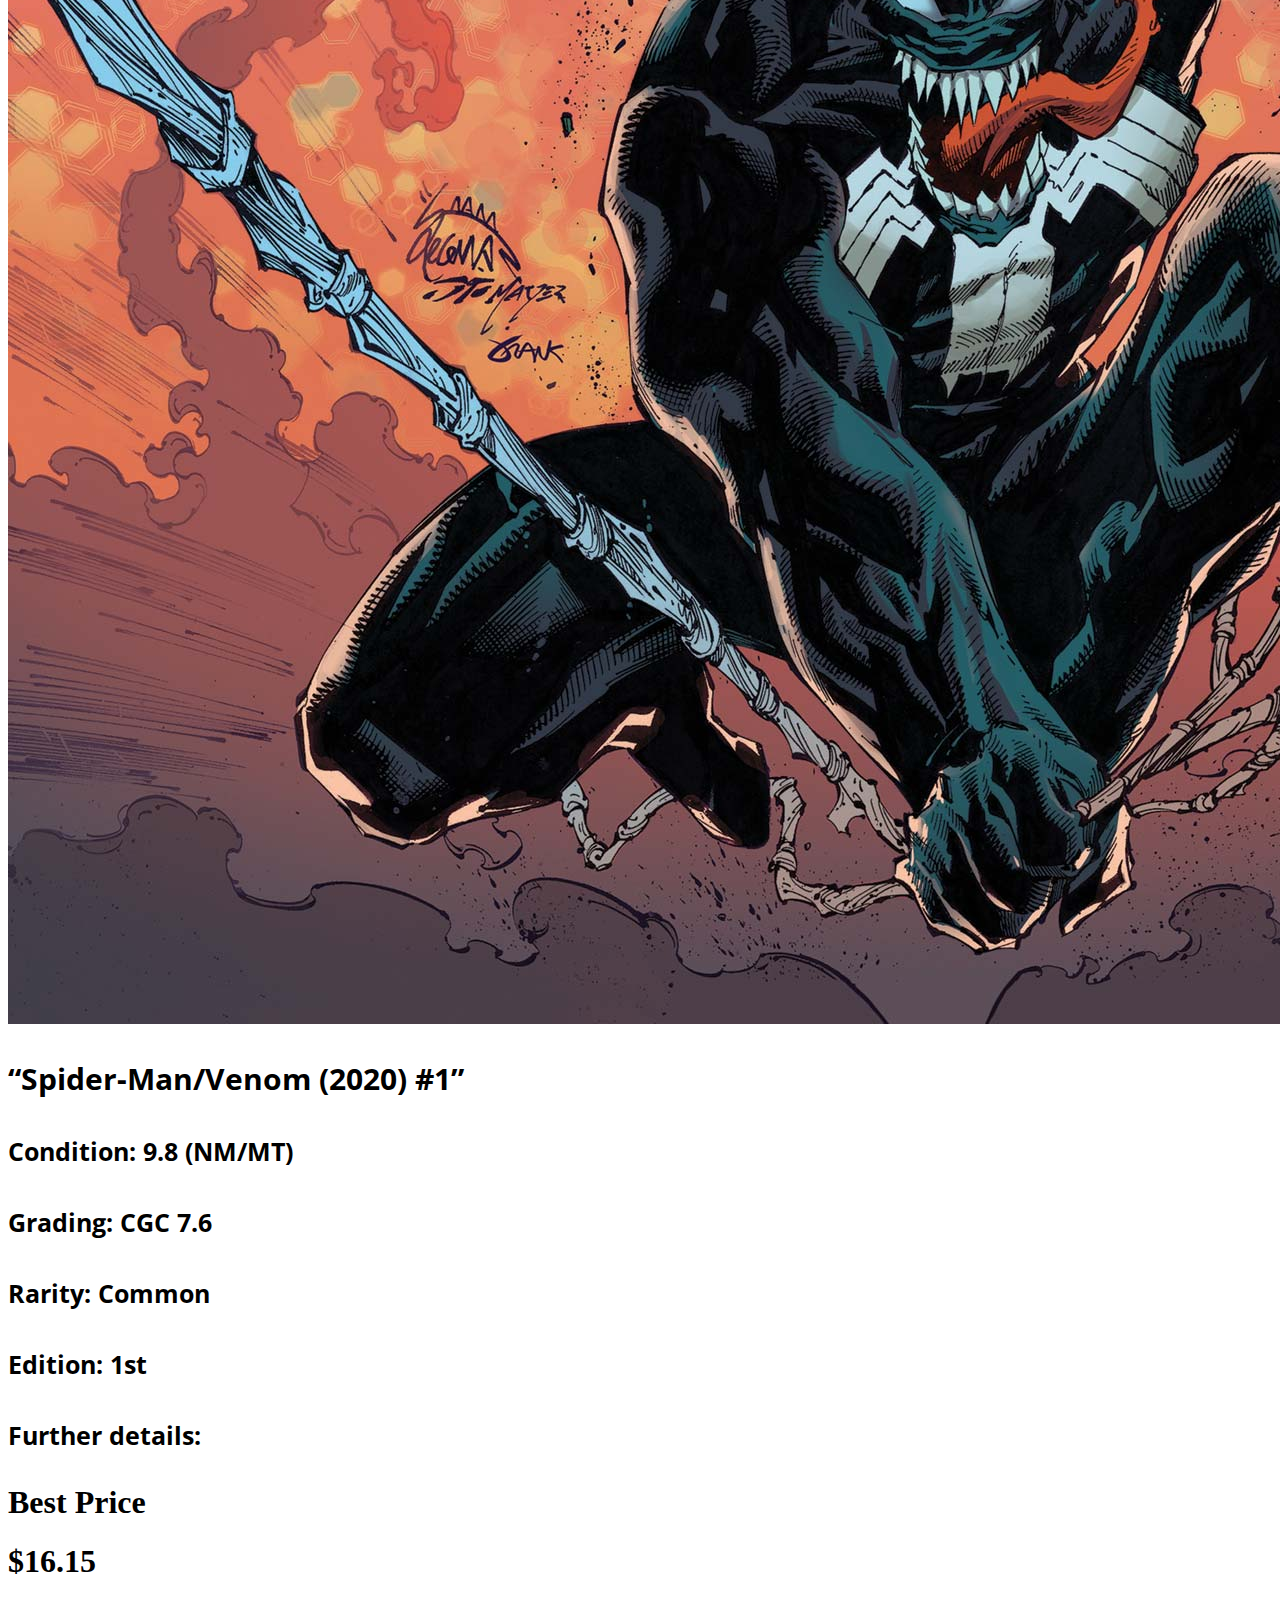
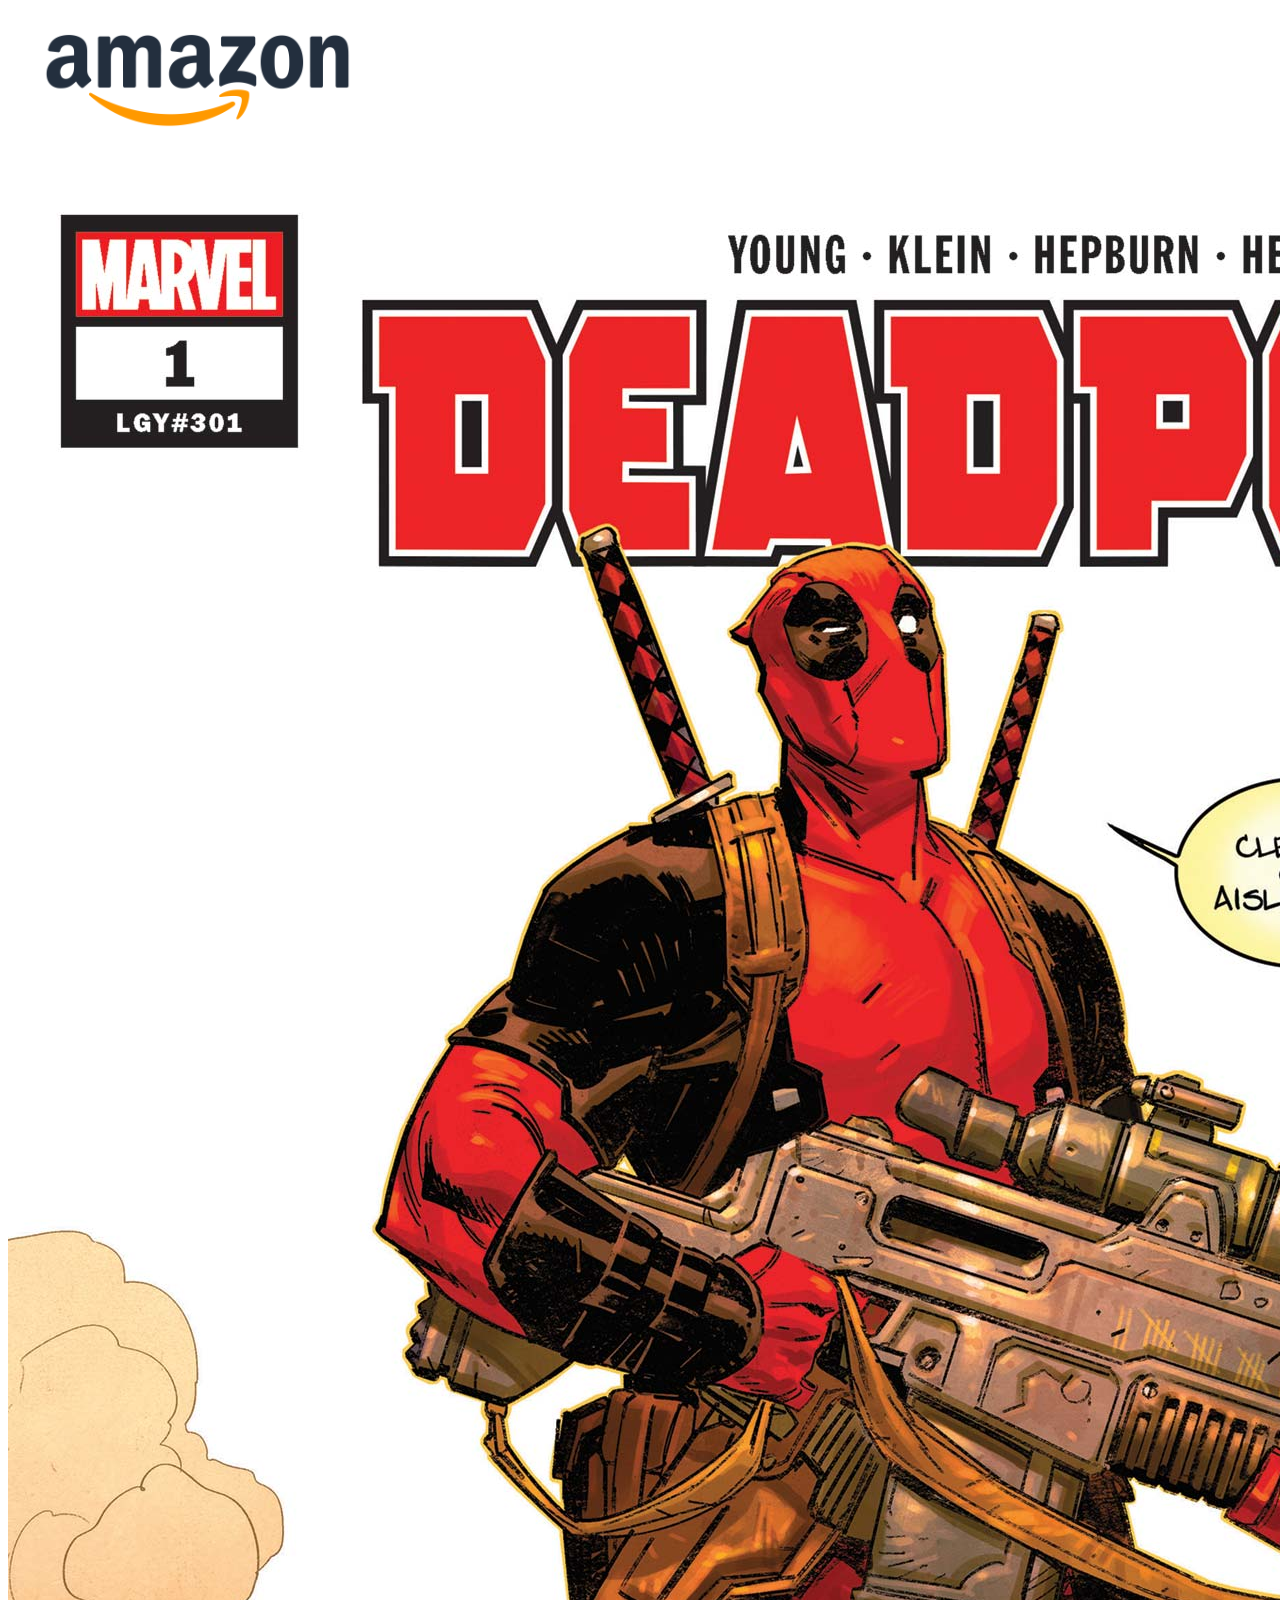
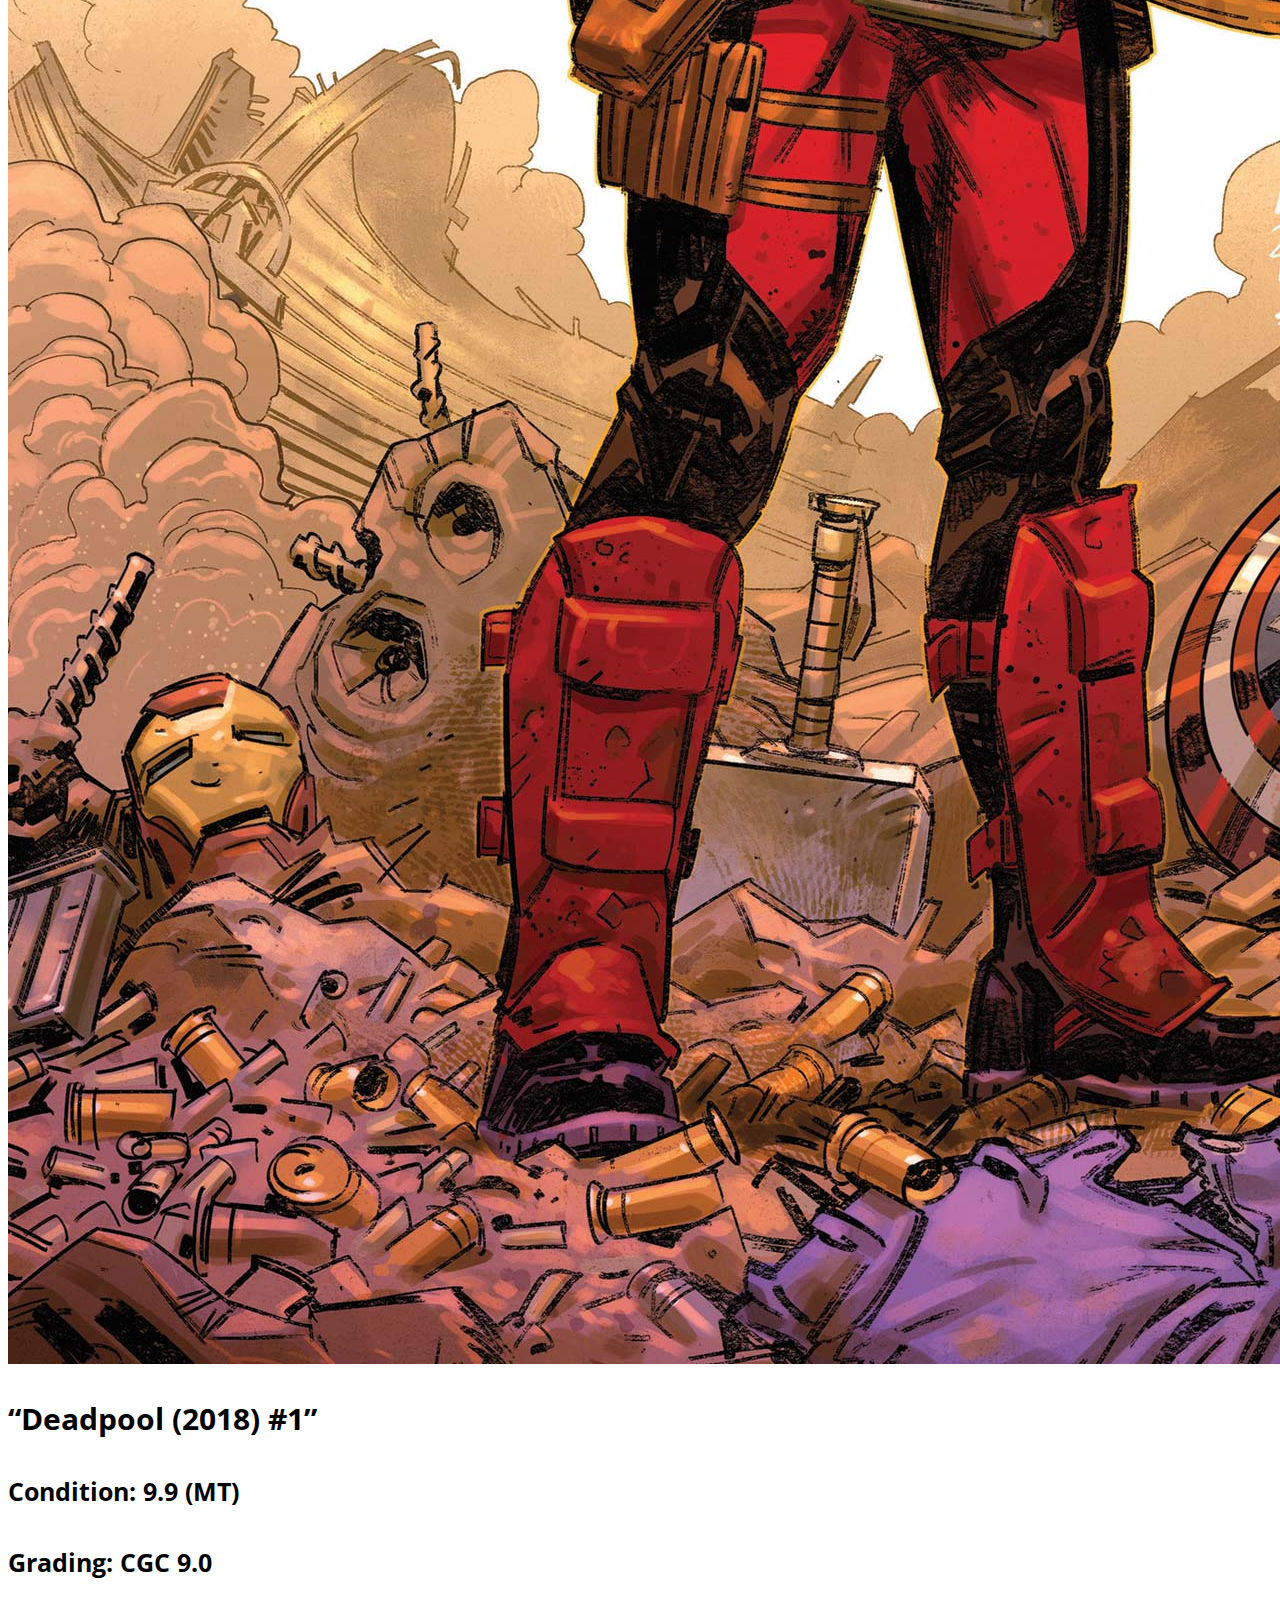
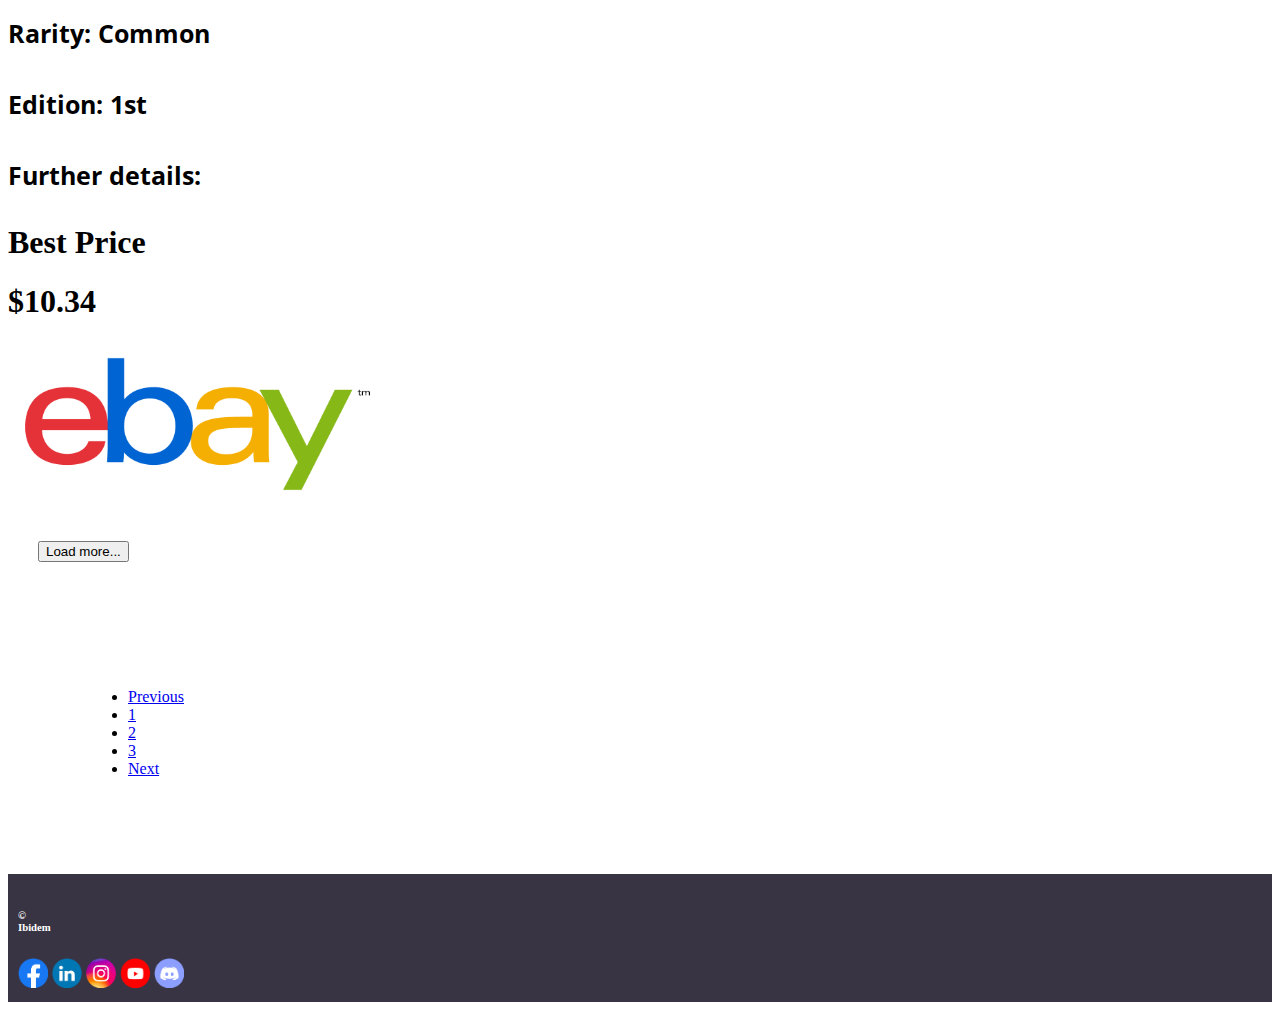
==== commit 1e7481b2: "Polish pokemon card page" ====
--- a/result.html
+++ b/result.html
@@ -45,7 +45,9 @@
     <div class="card mb-3" style="max-width: 1500px; margin: auto;">
         <div class="row g-0">
           <div class="col-md-4">
-            <img src="ironman.jpeg" class="img-fluid rounded-start" alt="Marvel-Verse: Iron Man">
+            <a href="iron_man.html">
+                <img src="ironman.jpeg" class="img-fluid rounded-start" alt="Marvel-Verse: Iron Man">
+            </a>
           </div>
           <div class="col-md-8">
             <div class="card-body">
@@ -108,9 +110,19 @@
         </div>
       </div>
 
-      <div class="d-grid gap-2 col-6 mx-auto">
+      <div class="d-grid gap-2 col-6 mx-auto" style="padding:30px;">
         <button class="btn btn-primary" type="button">Load more...</button>
       </div>
+
+      <nav aria-label="Page navigation example" style="padding:80px;">
+        <ul class="pagination">
+          <li class="page-item"><a class="page-link" href="#">Previous</a></li>
+          <li class="page-item"><a class="page-link" href="#">1</a></li>
+          <li class="page-item"><a class="page-link" href="#">2</a></li>
+          <li class="page-item"><a class="page-link" href="#">3</a></li>
+          <li class="page-item"><a class="page-link" href="#">Next</a></li>
+        </ul>
+      </nav>
 
     <footer>
         <div class="text">
--- a/main.css
+++ b/main.css
@@ -98,3 +98,10 @@
 .card-text {
     text-align: left;
 }
+
+.trend {
+    padding: 50px;
+    width: 90%;
+    margin: auto;
+    background: #e5e5e5;
+  }